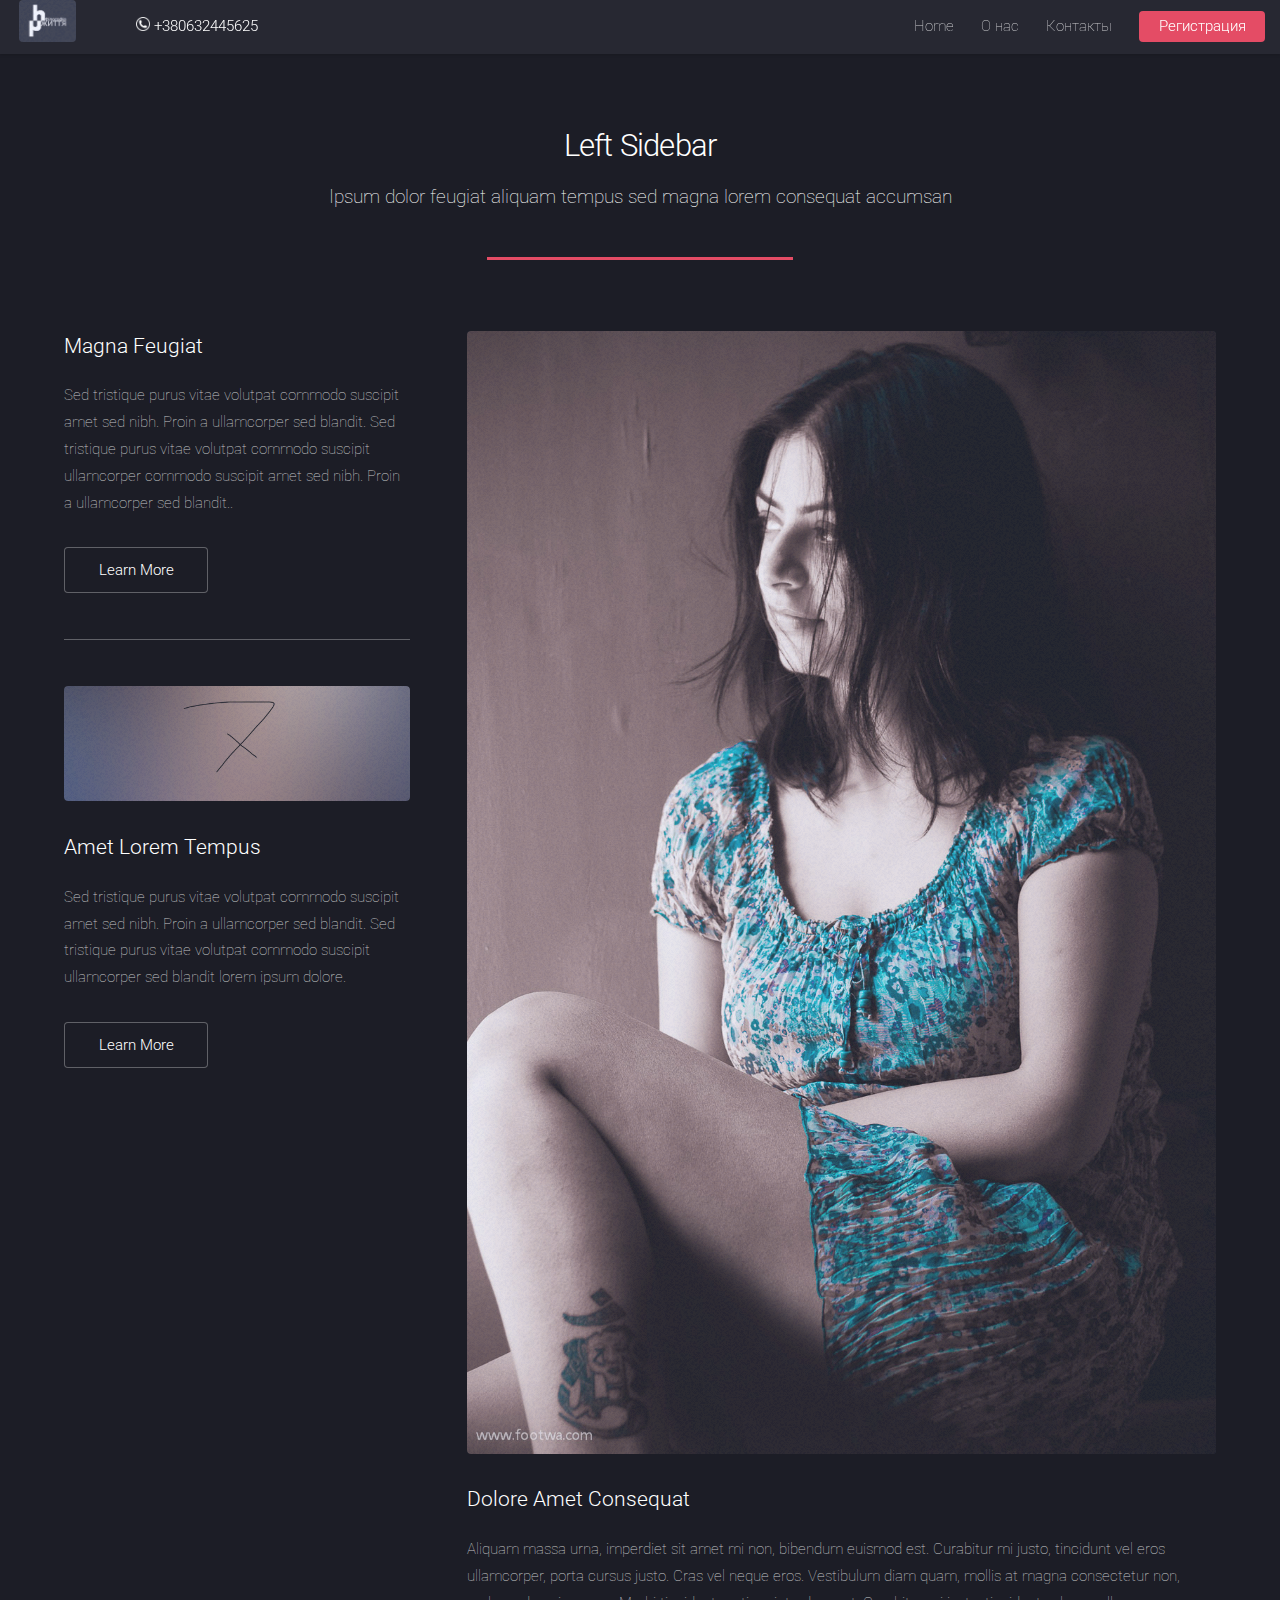
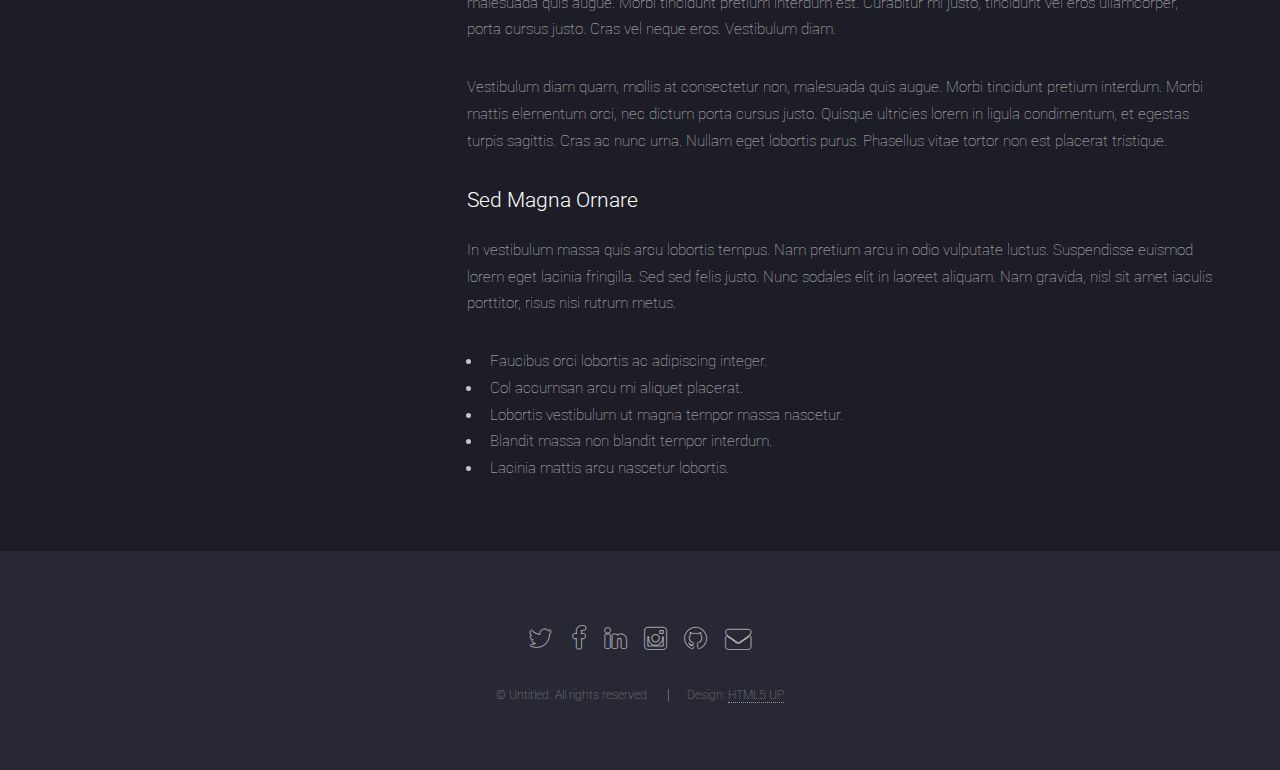
==== left-sidebar.html @ bee0ef51 "First Deployment" ====
<!DOCTYPE HTML>
<!--
	Landed by HTML5 UP
	html5up.net | @n33co
	Free for personal and commercial use under the CCA 3.0 license (html5up.net/license)
-->
<html>
	<head>
		<title>Left Sidebar - Landed by HTML5 UP</title>
		<meta charset="utf-8" />
		<meta name="viewport" content="width=device-width, initial-scale=1" />
		<!--[if lte IE 8]><script src="assets/js/ie/html5shiv.js"></script><![endif]-->
		<link rel="stylesheet" href="assets/css/main.css" />
		<!--[if lte IE 9]><link rel="stylesheet" href="assets/css/ie9.css" /><![endif]-->
		<!--[if lte IE 8]><link rel="stylesheet" href="assets/css/ie8.css" /><![endif]-->
	</head>
	<body>
		<div id="page-wrapper">

			<!-- Header -->
            <!-- Header -->
            <header id="header">
                <div class="content">
                    <h1 id="logo">
                        <a href="index.html"><span class="image"><img src="images/logo.png" alt="" /></span></a>
                        <div class="telep">
                            <img src="images/phone32.png">
                            <span>+380632445625 </span>
                        </div>
                    </h1>
                </div>
                <nav id="nav">
                    <ul>
                        <li><a href="index.html">Home</a></li>
                        <li><a href="left-sidebar.html">О нас</a></li>

                        <li><a href="index.html#five">Контакты</a></li>
                        <li><a href="index.html#five" class="button special">Регистрация</a></li>
                    </ul>
                </nav>
            </header>

			<!-- Main -->
				<div id="main" class="wrapper style1">
					<div class="container">
						<header class="major">
							<h2>Left Sidebar</h2>
							<p>Ipsum dolor feugiat aliquam tempus sed magna lorem consequat accumsan</p>
						</header>
						<div class="row 150%">
							<div class="4u 12u$(medium)">

								<!-- Sidebar -->
									<section id="sidebar">
										<section>
											<h3>Magna Feugiat</h3>
											<p>Sed tristique purus vitae volutpat commodo suscipit amet sed nibh. Proin a ullamcorper sed blandit. Sed tristique purus vitae volutpat commodo suscipit ullamcorper commodo suscipit amet sed nibh. Proin a ullamcorper sed blandit..</p>
											<footer>
												<ul class="actions">
													<li><a href="#" class="button">Learn More</a></li>
												</ul>
											</footer>
										</section>
										<hr />
										<section>
											<a href="#" class="image fit"><img src="images/pic06.jpg" alt="" /></a>
											<h3>Amet Lorem Tempus</h3>
											<p>Sed tristique purus vitae volutpat commodo suscipit amet sed nibh. Proin a ullamcorper sed blandit. Sed tristique purus vitae volutpat commodo suscipit ullamcorper sed blandit lorem ipsum dolore.</p>
											<footer>
												<ul class="actions">
													<li><a href="#" class="button">Learn More</a></li>
												</ul>
											</footer>
										</section>
									</section>

							</div>
							<div class="8u$ 12u$(medium) important(medium)">

								<!-- Content -->
									<section id="content">
										<a href="#" class="image fit"><img src="images/pic05.jpg" alt="" /></a>
										<h3>Dolore Amet Consequat</h3>
										<p>Aliquam massa urna, imperdiet sit amet mi non, bibendum euismod est. Curabitur mi justo, tincidunt vel eros ullamcorper, porta cursus justo. Cras vel neque eros. Vestibulum diam quam, mollis at magna consectetur non, malesuada quis augue. Morbi tincidunt pretium interdum est. Curabitur mi justo, tincidunt vel eros ullamcorper, porta cursus justo. Cras vel neque eros. Vestibulum diam.</p>
										<p>Vestibulum diam quam, mollis at consectetur non, malesuada quis augue. Morbi tincidunt pretium interdum. Morbi mattis elementum orci, nec dictum porta cursus justo. Quisque ultricies lorem in ligula condimentum, et egestas turpis sagittis. Cras ac nunc urna. Nullam eget lobortis purus. Phasellus vitae tortor non est placerat tristique.</p>
										<h3>Sed Magna Ornare</h3>
										<p>In vestibulum massa quis arcu lobortis tempus. Nam pretium arcu in odio vulputate luctus. Suspendisse euismod lorem eget lacinia fringilla. Sed sed felis justo. Nunc sodales elit in laoreet aliquam. Nam gravida, nisl sit amet iaculis porttitor, risus nisi rutrum metus.</p>
										<ul>
											<li>Faucibus orci lobortis ac adipiscing integer.</li>
											<li>Col accumsan arcu mi aliquet placerat.</li>
											<li>Lobortis vestibulum ut magna tempor massa nascetur.</li>
											<li>Blandit massa non blandit tempor interdum.</li>
											<li>Lacinia mattis arcu nascetur lobortis.</li>
										</ul>
									</section>

							</div>
						</div>
					</div>
				</div>

			<!-- Footer -->
				<footer id="footer">
					<ul class="icons">
						<li><a href="#" class="icon alt fa-twitter"><span class="label">Twitter</span></a></li>
						<li><a href="#" class="icon alt fa-facebook"><span class="label">Facebook</span></a></li>
						<li><a href="#" class="icon alt fa-linkedin"><span class="label">LinkedIn</span></a></li>
						<li><a href="#" class="icon alt fa-instagram"><span class="label">Instagram</span></a></li>
						<li><a href="#" class="icon alt fa-github"><span class="label">GitHub</span></a></li>
						<li><a href="#" class="icon alt fa-envelope"><span class="label">Email</span></a></li>
					</ul>
					<ul class="copyright">
						<li>&copy; Untitled. All rights reserved.</li><li>Design: <a href="http://html5up.net">HTML5 UP</a></li>
					</ul>
				</footer>

		</div>

		<!-- Scripts -->
			<script src="assets/js/jquery.min.js"></script>
			<script src="assets/js/jquery.scrolly.min.js"></script>
			<script src="assets/js/jquery.dropotron.min.js"></script>
			<script src="assets/js/jquery.scrollex.min.js"></script>
			<script src="assets/js/skel.min.js"></script>
			<script src="assets/js/util.js"></script>
			<!--[if lte IE 8]><script src="assets/js/ie/respond.min.js"></script><![endif]-->
			<script src="assets/js/main.js"></script>

	</body>
</html>
---- assets/css/main.css ----
@import url("font-awesome.min.css");
@import url("http://fonts.googleapis.com/css?family=Roboto:100,300,100italic,300italic");

/*
	Landed by HTML5 UP
	html5up.net | @n33co
	Free for personal and commercial use under the CCA 3.0 license (html5up.net/license)
*/

/* Reset */

	html, body, div, span, applet, object, iframe, h1, h2, h3, h4, h5, h6, p, blockquote, pre, a, abbr, acronym, address, big, cite, code, del, dfn, em, img, ins, kbd, q, s, samp, small, strike, strong, sub, sup, tt, var, b, u, i, center, dl, dt, dd, ol, ul, li, fieldset, form, label, legend, table, caption, tbody, tfoot, thead, tr, th, td, article, aside, canvas, details, embed, figure, figcaption, footer, header, hgroup, menu, nav, output, ruby, section, summary, time, mark, audio, video {
		margin: 0;
		padding: 0;
		border: 0;
		font-size: 100%;
		font: inherit;
		vertical-align: baseline;
	}

	article, aside, details, figcaption, figure, footer, header, hgroup, menu, nav, section {
		display: block;
	}

	body {
		line-height: 1;
	}

	ol, ul {
		list-style: none;
	}

	blockquote, q {
		quotes: none;
	}

	blockquote:before, blockquote:after, q:before, q:after {
		content: '';
		content: none;
	}

	table {
		border-collapse: collapse;
		border-spacing: 0;
	}

	body {
		-webkit-text-size-adjust: none;
	}

/* Box Model */

	*, *:before, *:after {
		-moz-box-sizing: border-box;
		-webkit-box-sizing: border-box;
		box-sizing: border-box;
	}

/* Containers */

	.container {
		margin-left: auto;
		margin-right: auto;
	}

	.container.\31 25\25 {
		width: 100%;
		max-width: 87.5em;
		min-width: 70em;
	}

	.container.\37 5\25 {
		width: 52.5em;
	}

	.container.\35 0\25 {
		width: 35em;
	}

	.container.\32 5\25 {
		width: 17.5em;
	}

	.container {
		width: 70em;
	}

	@media screen and (max-width: 1680px) {

		.container.\31 25\25 {
			width: 100%;
			max-width: 87.5em;
			min-width: 70em;
		}

		.container.\37 5\25 {
			width: 52.5em;
		}

		.container.\35 0\25 {
			width: 35em;
		}

		.container.\32 5\25 {
			width: 17.5em;
		}

		.container {
			width: 70em;
		}

	}

	@media screen and (max-width: 1280px) {

		.container.\31 25\25 {
			width: 100%;
			max-width: 112.5%;
			min-width: 90%;
		}

		.container.\37 5\25 {
			width: 67.5%;
		}

		.container.\35 0\25 {
			width: 45%;
		}

		.container.\32 5\25 {
			width: 22.5%;
		}

		.container {
			width: 90%;
		}

	}

	@media screen and (max-width: 980px) {

		.container.\31 25\25 {
			width: 100%;
			max-width: 125%;
			min-width: 100%;
		}

		.container.\37 5\25 {
			width: 75%;
		}

		.container.\35 0\25 {
			width: 50%;
		}

		.container.\32 5\25 {
			width: 25%;
		}

		.container {
			width: 100% !important;
		}

	}

	@media screen and (max-width: 736px) {

		.container.\31 25\25 {
			width: 100%;
			max-width: 125%;
			min-width: 100%;
		}

		.container.\37 5\25 {
			width: 75%;
		}

		.container.\35 0\25 {
			width: 50%;
		}

		.container.\32 5\25 {
			width: 25%;
		}

		.container {
			width: 100% !important;
		}

	}

	@media screen and (max-width: 480px) {

		.container.\31 25\25 {
			width: 100%;
			max-width: 125%;
			min-width: 100%;
		}

		.container.\37 5\25 {
			width: 75%;
		}

		.container.\35 0\25 {
			width: 50%;
		}

		.container.\32 5\25 {
			width: 25%;
		}

		.container {
			width: 100% !important;
		}

	}

/* Grid */

	.row {
		border-bottom: solid 1px transparent;
		-moz-box-sizing: border-box;
		-webkit-box-sizing: border-box;
		box-sizing: border-box;
	}

	.row > * {
		float: left;
		-moz-box-sizing: border-box;
		-webkit-box-sizing: border-box;
		box-sizing: border-box;
	}

	.row:after, .row:before {
		content: '';
		display: block;
		clear: both;
		height: 0;
	}

	.row.uniform > * > :first-child {
		margin-top: 0;
	}

	.row.uniform > * > :last-child {
		margin-bottom: 0;
	}

	.row.\30 \25 > * {
		padding: 0 0 0 0em;
	}

	.row.\30 \25 {
		margin: 0 0 -1px 0em;
	}

	.row.uniform.\30 \25 > * {
		padding: 0em 0 0 0em;
	}

	.row.uniform.\30 \25 {
		margin: 0em 0 -1px 0em;
	}

	.row > * {
		padding: 0 0 0 2.5em;
	}

	.row {
		margin: 0 0 -1px -2.5em;
	}

	.row.uniform > * {
		padding: 2.5em 0 0 2.5em;
	}

	.row.uniform {
		margin: -2.5em 0 -1px -2.5em;
	}

	.row.\32 00\25 > * {
		padding: 0 0 0 5em;
	}

	.row.\32 00\25 {
		margin: 0 0 -1px -5em;
	}

	.row.uniform.\32 00\25 > * {
		padding: 5em 0 0 5em;
	}

	.row.uniform.\32 00\25 {
		margin: -5em 0 -1px -5em;
	}

	.row.\31 50\25 > * {
		padding: 0 0 0 3.75em;
	}

	.row.\31 50\25 {
		margin: 0 0 -1px -3.75em;
	}

	.row.uniform.\31 50\25 > * {
		padding: 3.75em 0 0 3.75em;
	}

	.row.uniform.\31 50\25 {
		margin: -3.75em 0 -1px -3.75em;
	}

	.row.\35 0\25 > * {
		padding: 0 0 0 1.25em;
	}

	.row.\35 0\25 {
		margin: 0 0 -1px -1.25em;
	}

	.row.uniform.\35 0\25 > * {
		padding: 1.25em 0 0 1.25em;
	}

	.row.uniform.\35 0\25 {
		margin: -1.25em 0 -1px -1.25em;
	}

	.row.\32 5\25 > * {
		padding: 0 0 0 0.625em;
	}

	.row.\32 5\25 {
		margin: 0 0 -1px -0.625em;
	}

	.row.uniform.\32 5\25 > * {
		padding: 0.625em 0 0 0.625em;
	}

	.row.uniform.\32 5\25 {
		margin: -0.625em 0 -1px -0.625em;
	}

	.\31 2u, .\31 2u\24 {
		width: 100%;
		clear: none;
		margin-left: 0;
	}

	.\31 1u, .\31 1u\24 {
		width: 91.6666666667%;
		clear: none;
		margin-left: 0;
	}

	.\31 0u, .\31 0u\24 {
		width: 83.3333333333%;
		clear: none;
		margin-left: 0;
	}

	.\39 u, .\39 u\24 {
		width: 75%;
		clear: none;
		margin-left: 0;
	}

	.\38 u, .\38 u\24 {
		width: 66.6666666667%;
		clear: none;
		margin-left: 0;
	}

	.\37 u, .\37 u\24 {
		width: 58.3333333333%;
		clear: none;
		margin-left: 0;
	}

	.\36 u, .\36 u\24 {
		width: 50%;
		clear: none;
		margin-left: 0;
	}

	.\35 u, .\35 u\24 {
		width: 41.6666666667%;
		clear: none;
		margin-left: 0;
	}

	.\34 u, .\34 u\24 {
		width: 33.3333333333%;
		clear: none;
		margin-left: 0;
	}

	.\33 u, .\33 u\24 {
		width: 25%;
		clear: none;
		margin-left: 0;
	}

	.\32 u, .\32 u\24 {
		width: 16.6666666667%;
		clear: none;
		margin-left: 0;
	}

	.\31 u, .\31 u\24 {
		width: 8.3333333333%;
		clear: none;
		margin-left: 0;
	}

	.\31 2u\24 + *,
	.\31 1u\24 + *,
	.\31 0u\24 + *,
	.\39 u\24 + *,
	.\38 u\24 + *,
	.\37 u\24 + *,
	.\36 u\24 + *,
	.\35 u\24 + *,
	.\34 u\24 + *,
	.\33 u\24 + *,
	.\32 u\24 + *,
	.\31 u\24 + * {
		clear: left;
	}

	.\-11u {
		margin-left: 91.66667%;
	}

	.\-10u {
		margin-left: 83.33333%;
	}

	.\-9u {
		margin-left: 75%;
	}

	.\-8u {
		margin-left: 66.66667%;
	}

	.\-7u {
		margin-left: 58.33333%;
	}

	.\-6u {
		margin-left: 50%;
	}

	.\-5u {
		margin-left: 41.66667%;
	}

	.\-4u {
		margin-left: 33.33333%;
	}

	.\-3u {
		margin-left: 25%;
	}

	.\-2u {
		margin-left: 16.66667%;
	}

	.\-1u {
		margin-left: 8.33333%;
	}

	@media screen and (max-width: 1680px) {

		.row > * {
			padding: 0 0 0 2.5em;
		}

		.row {
			margin: 0 0 -1px -2.5em;
		}

		.row.uniform > * {
			padding: 2.5em 0 0 2.5em;
		}

		.row.uniform {
			margin: -2.5em 0 -1px -2.5em;
		}

		.row.\32 00\25 > * {
			padding: 0 0 0 5em;
		}

		.row.\32 00\25 {
			margin: 0 0 -1px -5em;
		}

		.row.uniform.\32 00\25 > * {
			padding: 5em 0 0 5em;
		}

		.row.uniform.\32 00\25 {
			margin: -5em 0 -1px -5em;
		}

		.row.\31 50\25 > * {
			padding: 0 0 0 3.75em;
		}

		.row.\31 50\25 {
			margin: 0 0 -1px -3.75em;
		}

		.row.uniform.\31 50\25 > * {
			padding: 3.75em 0 0 3.75em;
		}

		.row.uniform.\31 50\25 {
			margin: -3.75em 0 -1px -3.75em;
		}

		.row.\35 0\25 > * {
			padding: 0 0 0 1.25em;
		}

		.row.\35 0\25 {
			margin: 0 0 -1px -1.25em;
		}

		.row.uniform.\35 0\25 > * {
			padding: 1.25em 0 0 1.25em;
		}

		.row.uniform.\35 0\25 {
			margin: -1.25em 0 -1px -1.25em;
		}

		.row.\32 5\25 > * {
			padding: 0 0 0 0.625em;
		}

		.row.\32 5\25 {
			margin: 0 0 -1px -0.625em;
		}

		.row.uniform.\32 5\25 > * {
			padding: 0.625em 0 0 0.625em;
		}

		.row.uniform.\32 5\25 {
			margin: -0.625em 0 -1px -0.625em;
		}

		.\31 2u\28xlarge\29, .\31 2u\24\28xlarge\29 {
			width: 100%;
			clear: none;
			margin-left: 0;
		}

		.\31 1u\28xlarge\29, .\31 1u\24\28xlarge\29 {
			width: 91.6666666667%;
			clear: none;
			margin-left: 0;
		}

		.\31 0u\28xlarge\29, .\31 0u\24\28xlarge\29 {
			width: 83.3333333333%;
			clear: none;
			margin-left: 0;
		}

		.\39 u\28xlarge\29, .\39 u\24\28xlarge\29 {
			width: 75%;
			clear: none;
			margin-left: 0;
		}

		.\38 u\28xlarge\29, .\38 u\24\28xlarge\29 {
			width: 66.6666666667%;
			clear: none;
			margin-left: 0;
		}

		.\37 u\28xlarge\29, .\37 u\24\28xlarge\29 {
			width: 58.3333333333%;
			clear: none;
			margin-left: 0;
		}

		.\36 u\28xlarge\29, .\36 u\24\28xlarge\29 {
			width: 50%;
			clear: none;
			margin-left: 0;
		}

		.\35 u\28xlarge\29, .\35 u\24\28xlarge\29 {
			width: 41.6666666667%;
			clear: none;
			margin-left: 0;
		}

		.\34 u\28xlarge\29, .\34 u\24\28xlarge\29 {
			width: 33.3333333333%;
			clear: none;
			margin-left: 0;
		}

		.\33 u\28xlarge\29, .\33 u\24\28xlarge\29 {
			width: 25%;
			clear: none;
			margin-left: 0;
		}

		.\32 u\28xlarge\29, .\32 u\24\28xlarge\29 {
			width: 16.6666666667%;
			clear: none;
			margin-left: 0;
		}

		.\31 u\28xlarge\29, .\31 u\24\28xlarge\29 {
			width: 8.3333333333%;
			clear: none;
			margin-left: 0;
		}

		.\31 2u\24\28xlarge\29 + *,
		.\31 1u\24\28xlarge\29 + *,
		.\31 0u\24\28xlarge\29 + *,
		.\39 u\24\28xlarge\29 + *,
		.\38 u\24\28xlarge\29 + *,
		.\37 u\24\28xlarge\29 + *,
		.\36 u\24\28xlarge\29 + *,
		.\35 u\24\28xlarge\29 + *,
		.\34 u\24\28xlarge\29 + *,
		.\33 u\24\28xlarge\29 + *,
		.\32 u\24\28xlarge\29 + *,
		.\31 u\24\28xlarge\29 + * {
			clear: left;
		}

		.\-11u\28xlarge\29 {
			margin-left: 91.66667%;
		}

		.\-10u\28xlarge\29 {
			margin-left: 83.33333%;
		}

		.\-9u\28xlarge\29 {
			margin-left: 75%;
		}

		.\-8u\28xlarge\29 {
			margin-left: 66.66667%;
		}

		.\-7u\28xlarge\29 {
			margin-left: 58.33333%;
		}

		.\-6u\28xlarge\29 {
			margin-left: 50%;
		}

		.\-5u\28xlarge\29 {
			margin-left: 41.66667%;
		}

		.\-4u\28xlarge\29 {
			margin-left: 33.33333%;
		}

		.\-3u\28xlarge\29 {
			margin-left: 25%;
		}

		.\-2u\28xlarge\29 {
			margin-left: 16.66667%;
		}

		.\-1u\28xlarge\29 {
			margin-left: 8.33333%;
		}

	}

	@media screen and (max-width: 1280px) {

		.row > * {
			padding: 0 0 0 2.5em;
		}

		.row {
			margin: 0 0 -1px -2.5em;
		}

		.row.uniform > * {
			padding: 2.5em 0 0 2.5em;
		}

		.row.uniform {
			margin: -2.5em 0 -1px -2.5em;
		}

		.row.\32 00\25 > * {
			padding: 0 0 0 5em;
		}

		.row.\32 00\25 {
			margin: 0 0 -1px -5em;
		}

		.row.uniform.\32 00\25 > * {
			padding: 5em 0 0 5em;
		}

		.row.uniform.\32 00\25 {
			margin: -5em 0 -1px -5em;
		}

		.row.\31 50\25 > * {
			padding: 0 0 0 3.75em;
		}

		.row.\31 50\25 {
			margin: 0 0 -1px -3.75em;
		}

		.row.uniform.\31 50\25 > * {
			padding: 3.75em 0 0 3.75em;
		}

		.row.uniform.\31 50\25 {
			margin: -3.75em 0 -1px -3.75em;
		}

		.row.\35 0\25 > * {
			padding: 0 0 0 1.25em;
		}

		.row.\35 0\25 {
			margin: 0 0 -1px -1.25em;
		}

		.row.uniform.\35 0\25 > * {
			padding: 1.25em 0 0 1.25em;
		}

		.row.uniform.\35 0\25 {
			margin: -1.25em 0 -1px -1.25em;
		}

		.row.\32 5\25 > * {
			padding: 0 0 0 0.625em;
		}

		.row.\32 5\25 {
			margin: 0 0 -1px -0.625em;
		}

		.row.uniform.\32 5\25 > * {
			padding: 0.625em 0 0 0.625em;
		}

		.row.uniform.\32 5\25 {
			margin: -0.625em 0 -1px -0.625em;
		}

		.\31 2u\28large\29, .\31 2u\24\28large\29 {
			width: 100%;
			clear: none;
			margin-left: 0;
		}

		.\31 1u\28large\29, .\31 1u\24\28large\29 {
			width: 91.6666666667%;
			clear: none;
			margin-left: 0;
		}

		.\31 0u\28large\29, .\31 0u\24\28large\29 {
			width: 83.3333333333%;
			clear: none;
			margin-left: 0;
		}

		.\39 u\28large\29, .\39 u\24\28large\29 {
			width: 75%;
			clear: none;
			margin-left: 0;
		}

		.\38 u\28large\29, .\38 u\24\28large\29 {
			width: 66.6666666667%;
			clear: none;
			margin-left: 0;
		}

		.\37 u\28large\29, .\37 u\24\28large\29 {
			width: 58.3333333333%;
			clear: none;
			margin-left: 0;
		}

		.\36 u\28large\29, .\36 u\24\28large\29 {
			width: 50%;
			clear: none;
			margin-left: 0;
		}

		.\35 u\28large\29, .\35 u\24\28large\29 {
			width: 41.6666666667%;
			clear: none;
			margin-left: 0;
		}

		.\34 u\28large\29, .\34 u\24\28large\29 {
			width: 33.3333333333%;
			clear: none;
			margin-left: 0;
		}

		.\33 u\28large\29, .\33 u\24\28large\29 {
			width: 25%;
			clear: none;
			margin-left: 0;
		}

		.\32 u\28large\29, .\32 u\24\28large\29 {
			width: 16.6666666667%;
			clear: none;
			margin-left: 0;
		}

		.\31 u\28large\29, .\31 u\24\28large\29 {
			width: 8.3333333333%;
			clear: none;
			margin-left: 0;
		}

		.\31 2u\24\28large\29 + *,
		.\31 1u\24\28large\29 + *,
		.\31 0u\24\28large\29 + *,
		.\39 u\24\28large\29 + *,
		.\38 u\24\28large\29 + *,
		.\37 u\24\28large\29 + *,
		.\36 u\24\28large\29 + *,
		.\35 u\24\28large\29 + *,
		.\34 u\24\28large\29 + *,
		.\33 u\24\28large\29 + *,
		.\32 u\24\28large\29 + *,
		.\31 u\24\28large\29 + * {
			clear: left;
		}

		.\-11u\28large\29 {
			margin-left: 91.66667%;
		}

		.\-10u\28large\29 {
			margin-left: 83.33333%;
		}

		.\-9u\28large\29 {
			margin-left: 75%;
		}

		.\-8u\28large\29 {
			margin-left: 66.66667%;
		}

		.\-7u\28large\29 {
			margin-left: 58.33333%;
		}

		.\-6u\28large\29 {
			margin-left: 50%;
		}

		.\-5u\28large\29 {
			margin-left: 41.66667%;
		}

		.\-4u\28large\29 {
			margin-left: 33.33333%;
		}

		.\-3u\28large\29 {
			margin-left: 25%;
		}

		.\-2u\28large\29 {
			margin-left: 16.66667%;
		}

		.\-1u\28large\29 {
			margin-left: 8.33333%;
		}

	}

	@media screen and (max-width: 980px) {

		.row > * {
			padding: 0 0 0 2.5em;
		}

		.row {
			margin: 0 0 -1px -2.5em;
		}

		.row.uniform > * {
			padding: 2.5em 0 0 2.5em;
		}

		.row.uniform {
			margin: -2.5em 0 -1px -2.5em;
		}

		.row.\32 00\25 > * {
			padding: 0 0 0 5em;
		}

		.row.\32 00\25 {
			margin: 0 0 -1px -5em;
		}

		.row.uniform.\32 00\25 > * {
			padding: 5em 0 0 5em;
		}

		.row.uniform.\32 00\25 {
			margin: -5em 0 -1px -5em;
		}

		.row.\31 50\25 > * {
			padding: 0 0 0 3.75em;
		}

		.row.\31 50\25 {
			margin: 0 0 -1px -3.75em;
		}

		.row.uniform.\31 50\25 > * {
			padding: 3.75em 0 0 3.75em;
		}

		.row.uniform.\31 50\25 {
			margin: -3.75em 0 -1px -3.75em;
		}

		.row.\35 0\25 > * {
			padding: 0 0 0 1.25em;
		}

		.row.\35 0\25 {
			margin: 0 0 -1px -1.25em;
		}

		.row.uniform.\35 0\25 > * {
			padding: 1.25em 0 0 1.25em;
		}

		.row.uniform.\35 0\25 {
			margin: -1.25em 0 -1px -1.25em;
		}

		.row.\32 5\25 > * {
			padding: 0 0 0 0.625em;
		}

		.row.\32 5\25 {
			margin: 0 0 -1px -0.625em;
		}

		.row.uniform.\32 5\25 > * {
			padding: 0.625em 0 0 0.625em;
		}

		.row.uniform.\32 5\25 {
			margin: -0.625em 0 -1px -0.625em;
		}

		.\31 2u\28medium\29, .\31 2u\24\28medium\29 {
			width: 100%;
			clear: none;
			margin-left: 0;
		}

		.\31 1u\28medium\29, .\31 1u\24\28medium\29 {
			width: 91.6666666667%;
			clear: none;
			margin-left: 0;
		}

		.\31 0u\28medium\29, .\31 0u\24\28medium\29 {
			width: 83.3333333333%;
			clear: none;
			margin-left: 0;
		}

		.\39 u\28medium\29, .\39 u\24\28medium\29 {
			width: 75%;
			clear: none;
			margin-left: 0;
		}

		.\38 u\28medium\29, .\38 u\24\28medium\29 {
			width: 66.6666666667%;
			clear: none;
			margin-left: 0;
		}

		.\37 u\28medium\29, .\37 u\24\28medium\29 {
			width: 58.3333333333%;
			clear: none;
			margin-left: 0;
		}

		.\36 u\28medium\29, .\36 u\24\28medium\29 {
			width: 50%;
			clear: none;
			margin-left: 0;
		}

		.\35 u\28medium\29, .\35 u\24\28medium\29 {
			width: 41.6666666667%;
			clear: none;
			margin-left: 0;
		}

		.\34 u\28medium\29, .\34 u\24\28medium\29 {
			width: 33.3333333333%;
			clear: none;
			margin-left: 0;
		}

		.\33 u\28medium\29, .\33 u\24\28medium\29 {
			width: 25%;
			clear: none;
			margin-left: 0;
		}

		.\32 u\28medium\29, .\32 u\24\28medium\29 {
			width: 16.6666666667%;
			clear: none;
			margin-left: 0;
		}

		.\31 u\28medium\29, .\31 u\24\28medium\29 {
			width: 8.3333333333%;
			clear: none;
			margin-left: 0;
		}

		.\31 2u\24\28medium\29 + *,
		.\31 1u\24\28medium\29 + *,
		.\31 0u\24\28medium\29 + *,
		.\39 u\24\28medium\29 + *,
		.\38 u\24\28medium\29 + *,
		.\37 u\24\28medium\29 + *,
		.\36 u\24\28medium\29 + *,
		.\35 u\24\28medium\29 + *,
		.\34 u\24\28medium\29 + *,
		.\33 u\24\28medium\29 + *,
		.\32 u\24\28medium\29 + *,
		.\31 u\24\28medium\29 + * {
			clear: left;
		}

		.\-11u\28medium\29 {
			margin-left: 91.66667%;
		}

		.\-10u\28medium\29 {
			margin-left: 83.33333%;
		}

		.\-9u\28medium\29 {
			margin-left: 75%;
		}

		.\-8u\28medium\29 {
			margin-left: 66.66667%;
		}

		.\-7u\28medium\29 {
			margin-left: 58.33333%;
		}

		.\-6u\28medium\29 {
			margin-left: 50%;
		}

		.\-5u\28medium\29 {
			margin-left: 41.66667%;
		}

		.\-4u\28medium\29 {
			margin-left: 33.33333%;
		}

		.\-3u\28medium\29 {
			margin-left: 25%;
		}

		.\-2u\28medium\29 {
			margin-left: 16.66667%;
		}

		.\-1u\28medium\29 {
			margin-left: 8.33333%;
		}

	}

	@media screen and (max-width: 736px) {

		.row > * {
			padding: 0 0 0 2.5em;
		}

		.row {
			margin: 0 0 -1px -2.5em;
		}

		.row.uniform > * {
			padding: 2.5em 0 0 2.5em;
		}

		.row.uniform {
			margin: -2.5em 0 -1px -2.5em;
		}

		.row.\32 00\25 > * {
			padding: 0 0 0 5em;
		}

		.row.\32 00\25 {
			margin: 0 0 -1px -5em;
		}

		.row.uniform.\32 00\25 > * {
			padding: 5em 0 0 5em;
		}

		.row.uniform.\32 00\25 {
			margin: -5em 0 -1px -5em;
		}

		.row.\31 50\25 > * {
			padding: 0 0 0 3.75em;
		}

		.row.\31 50\25 {
			margin: 0 0 -1px -3.75em;
		}

		.row.uniform.\31 50\25 > * {
			padding: 3.75em 0 0 3.75em;
		}

		.row.uniform.\31 50\25 {
			margin: -3.75em 0 -1px -3.75em;
		}

		.row.\35 0\25 > * {
			padding: 0 0 0 1.25em;
		}

		.row.\35 0\25 {
			margin: 0 0 -1px -1.25em;
		}

		.row.uniform.\35 0\25 > * {
			padding: 1.25em 0 0 1.25em;
		}

		.row.uniform.\35 0\25 {
			margin: -1.25em 0 -1px -1.25em;
		}

		.row.\32 5\25 > * {
			padding: 0 0 0 0.625em;
		}

		.row.\32 5\25 {
			margin: 0 0 -1px -0.625em;
		}

		.row.uniform.\32 5\25 > * {
			padding: 0.625em 0 0 0.625em;
		}

		.row.uniform.\32 5\25 {
			margin: -0.625em 0 -1px -0.625em;
		}

		.\31 2u\28small\29, .\31 2u\24\28small\29 {
			width: 100%;
			clear: none;
			margin-left: 0;
		}

		.\31 1u\28small\29, .\31 1u\24\28small\29 {
			width: 91.6666666667%;
			clear: none;
			margin-left: 0;
		}

		.\31 0u\28small\29, .\31 0u\24\28small\29 {
			width: 83.3333333333%;
			clear: none;
			margin-left: 0;
		}

		.\39 u\28small\29, .\39 u\24\28small\29 {
			width: 75%;
			clear: none;
			margin-left: 0;
		}

		.\38 u\28small\29, .\38 u\24\28small\29 {
			width: 66.6666666667%;
			clear: none;
			margin-left: 0;
		}

		.\37 u\28small\29, .\37 u\24\28small\29 {
			width: 58.3333333333%;
			clear: none;
			margin-left: 0;
		}

		.\36 u\28small\29, .\36 u\24\28small\29 {
			width: 50%;
			clear: none;
			margin-left: 0;
		}

		.\35 u\28small\29, .\35 u\24\28small\29 {
			width: 41.6666666667%;
			clear: none;
			margin-left: 0;
		}

		.\34 u\28small\29, .\34 u\24\28small\29 {
			width: 33.3333333333%;
			clear: none;
			margin-left: 0;
		}

		.\33 u\28small\29, .\33 u\24\28small\29 {
			width: 25%;
			clear: none;
			margin-left: 0;
		}

		.\32 u\28small\29, .\32 u\24\28small\29 {
			width: 16.6666666667%;
			clear: none;
			margin-left: 0;
		}

		.\31 u\28small\29, .\31 u\24\28small\29 {
			width: 8.3333333333%;
			clear: none;
			margin-left: 0;
		}

		.\31 2u\24\28small\29 + *,
		.\31 1u\24\28small\29 + *,
		.\31 0u\24\28small\29 + *,
		.\39 u\24\28small\29 + *,
		.\38 u\24\28small\29 + *,
		.\37 u\24\28small\29 + *,
		.\36 u\24\28small\29 + *,
		.\35 u\24\28small\29 + *,
		.\34 u\24\28small\29 + *,
		.\33 u\24\28small\29 + *,
		.\32 u\24\28small\29 + *,
		.\31 u\24\28small\29 + * {
			clear: left;
		}

		.\-11u\28small\29 {
			margin-left: 91.66667%;
		}

		.\-10u\28small\29 {
			margin-left: 83.33333%;
		}

		.\-9u\28small\29 {
			margin-left: 75%;
		}

		.\-8u\28small\29 {
			margin-left: 66.66667%;
		}

		.\-7u\28small\29 {
			margin-left: 58.33333%;
		}

		.\-6u\28small\29 {
			margin-left: 50%;
		}

		.\-5u\28small\29 {
			margin-left: 41.66667%;
		}

		.\-4u\28small\29 {
			margin-left: 33.33333%;
		}

		.\-3u\28small\29 {
			margin-left: 25%;
		}

		.\-2u\28small\29 {
			margin-left: 16.66667%;
		}

		.\-1u\28small\29 {
			margin-left: 8.33333%;
		}

	}

	@media screen and (max-width: 480px) {

		.row > * {
			padding: 0 0 0 2.5em;
		}

		.row {
			margin: 0 0 -1px -2.5em;
		}

		.row.uniform > * {
			padding: 2.5em 0 0 2.5em;
		}

		.row.uniform {
			margin: -2.5em 0 -1px -2.5em;
		}

		.row.\32 00\25 > * {
			padding: 0 0 0 5em;
		}

		.row.\32 00\25 {
			margin: 0 0 -1px -5em;
		}

		.row.uniform.\32 00\25 > * {
			padding: 5em 0 0 5em;
		}

		.row.uniform.\32 00\25 {
			margin: -5em 0 -1px -5em;
		}

		.row.\31 50\25 > * {
			padding: 0 0 0 3.75em;
		}

		.row.\31 50\25 {
			margin: 0 0 -1px -3.75em;
		}

		.row.uniform.\31 50\25 > * {
			padding: 3.75em 0 0 3.75em;
		}

		.row.uniform.\31 50\25 {
			margin: -3.75em 0 -1px -3.75em;
		}

		.row.\35 0\25 > * {
			padding: 0 0 0 1.25em;
		}

		.row.\35 0\25 {
			margin: 0 0 -1px -1.25em;
		}

		.row.uniform.\35 0\25 > * {
			padding: 1.25em 0 0 1.25em;
		}

		.row.uniform.\35 0\25 {
			margin: -1.25em 0 -1px -1.25em;
		}

		.row.\32 5\25 > * {
			padding: 0 0 0 0.625em;
		}

		.row.\32 5\25 {
			margin: 0 0 -1px -0.625em;
		}

		.row.uniform.\32 5\25 > * {
			padding: 0.625em 0 0 0.625em;
		}

		.row.uniform.\32 5\25 {
			margin: -0.625em 0 -1px -0.625em;
		}

		.\31 2u\28xsmall\29, .\31 2u\24\28xsmall\29 {
			width: 100%;
			clear: none;
			margin-left: 0;
		}

		.\31 1u\28xsmall\29, .\31 1u\24\28xsmall\29 {
			width: 91.6666666667%;
			clear: none;
			margin-left: 0;
		}

		.\31 0u\28xsmall\29, .\31 0u\24\28xsmall\29 {
			width: 83.3333333333%;
			clear: none;
			margin-left: 0;
		}

		.\39 u\28xsmall\29, .\39 u\24\28xsmall\29 {
			width: 75%;
			clear: none;
			margin-left: 0;
		}

		.\38 u\28xsmall\29, .\38 u\24\28xsmall\29 {
			width: 66.6666666667%;
			clear: none;
			margin-left: 0;
		}

		.\37 u\28xsmall\29, .\37 u\24\28xsmall\29 {
			width: 58.3333333333%;
			clear: none;
			margin-left: 0;
		}

		.\36 u\28xsmall\29, .\36 u\24\28xsmall\29 {
			width: 50%;
			clear: none;
			margin-left: 0;
		}

		.\35 u\28xsmall\29, .\35 u\24\28xsmall\29 {
			width: 41.6666666667%;
			clear: none;
			margin-left: 0;
		}

		.\34 u\28xsmall\29, .\34 u\24\28xsmall\29 {
			width: 33.3333333333%;
			clear: none;
			margin-left: 0;
		}

		.\33 u\28xsmall\29, .\33 u\24\28xsmall\29 {
			width: 25%;
			clear: none;
			margin-left: 0;
		}

		.\32 u\28xsmall\29, .\32 u\24\28xsmall\29 {
			width: 16.6666666667%;
			clear: none;
			margin-left: 0;
		}

		.\31 u\28xsmall\29, .\31 u\24\28xsmall\29 {
			width: 8.3333333333%;
			clear: none;
			margin-left: 0;
		}

		.\31 2u\24\28xsmall\29 + *,
		.\31 1u\24\28xsmall\29 + *,
		.\31 0u\24\28xsmall\29 + *,
		.\39 u\24\28xsmall\29 + *,
		.\38 u\24\28xsmall\29 + *,
		.\37 u\24\28xsmall\29 + *,
		.\36 u\24\28xsmall\29 + *,
		.\35 u\24\28xsmall\29 + *,
		.\34 u\24\28xsmall\29 + *,
		.\33 u\24\28xsmall\29 + *,
		.\32 u\24\28xsmall\29 + *,
		.\31 u\24\28xsmall\29 + * {
			clear: left;
		}

		.\-11u\28xsmall\29 {
			margin-left: 91.66667%;
		}

		.\-10u\28xsmall\29 {
			margin-left: 83.33333%;
		}

		.\-9u\28xsmall\29 {
			margin-left: 75%;
		}

		.\-8u\28xsmall\29 {
			margin-left: 66.66667%;
		}

		.\-7u\28xsmall\29 {
			margin-left: 58.33333%;
		}

		.\-6u\28xsmall\29 {
			margin-left: 50%;
		}

		.\-5u\28xsmall\29 {
			margin-left: 41.66667%;
		}

		.\-4u\28xsmall\29 {
			margin-left: 33.33333%;
		}

		.\-3u\28xsmall\29 {
			margin-left: 25%;
		}

		.\-2u\28xsmall\29 {
			margin-left: 16.66667%;
		}

		.\-1u\28xsmall\29 {
			margin-left: 8.33333%;
		}

	}

/* Basic */

	html, body {
		background: #1c1d26;
	}

	body.is-loading *, body.is-loading *:before, body.is-loading *:after {
		-moz-animation: none !important;
		-webkit-animation: none !important;
		-ms-animation: none !important;
		animation: none !important;
		-moz-transition: none !important;
		-webkit-transition: none !important;
		-ms-transition: none !important;
		transition: none !important;
	}

	body, input, select, textarea {
		color: rgba(255, 255, 255, 0.75);
		font-family: "Roboto", Helvetica, sans-serif;
		font-size: 15pt;
		font-weight: 100;
		line-height: 1.75em;
	}

	a {
		-moz-transition: border-color 0.2s ease-in-out, color 0.2s ease-in-out;
		-webkit-transition: border-color 0.2s ease-in-out, color 0.2s ease-in-out;
		-ms-transition: border-color 0.2s ease-in-out, color 0.2s ease-in-out;
		transition: border-color 0.2s ease-in-out, color 0.2s ease-in-out;
		border-bottom: dotted 1px;
		color: #e44c65;
		text-decoration: none;
	}

		a:hover {
			color: #e44c65 !important;
			border-bottom-color: transparent;
		}

	strong, b {
		color: #ffffff;
		font-weight: 300;
	}

	em, i {
		font-style: italic;
	}

	p {
		margin: 0 0 2em 0;
	}

	h1, h2, h3, h4, h5, h6 {
		color: #ffffff;
		font-weight: 300;
		line-height: 1em;
		margin: 0 0 1em 0;
	}

		h1 a, h2 a, h3 a, h4 a, h5 a, h6 a {
			color: inherit;
			border: 0;
		}

	h2 {
		font-size: 2em;
		line-height: 1.5em;
		letter-spacing: -0.025em;
	}

	h3 {
		font-size: 1.35em;
		line-height: 1.5em;
	}

	h4 {
		font-size: 1.1em;
		line-height: 1.5em;
	}

	h5 {
		font-size: 0.9em;
		line-height: 1.5em;
	}

	h6 {
		font-size: 0.7em;
		line-height: 1.5em;
	}

	sub {
		font-size: 0.8em;
		position: relative;
		top: 0.5em;
	}

	sup {
		font-size: 0.8em;
		position: relative;
		top: -0.5em;
	}

	hr {
		border: 0;
		border-bottom: solid 1px rgba(255, 255, 255, 0.3);
		margin: 3em 0;
	}

		hr.major {
			margin: 4em 0;
		}

	blockquote {
		border-left: solid 4px rgba(255, 255, 255, 0.3);
		font-style: italic;
		margin: 0 0 2em 0;
		padding: 0.5em 0 0.5em 2em;
	}

	code {
		background: rgba(255, 255, 255, 0.075);
		border-radius: 4px;
		font-family: "Courier New", monospace;
		font-size: 0.9em;
		margin: 0 0.25em;
		padding: 0.25em 0.65em;
	}

	pre {
		-webkit-overflow-scrolling: touch;
		font-family: "Courier New", monospace;
		font-size: 0.9em;
		margin: 0 0 2em 0;
	}

		pre code {
			display: block;
			line-height: 1.75em;
			padding: 1em 1.5em;
			overflow-x: auto;
		}

	.align-left {
		text-align: left;
	}

	.align-center {
		text-align: center;
	}

	.align-right {
		text-align: right;
	}

/* Loader */

	@-moz-keyframes spinner-show {
		0% {
			opacity: 0;
		}

		100% {
			opacity: 1;
		}
	}

	@-webkit-keyframes spinner-show {
		0% {
			opacity: 0;
		}

		100% {
			opacity: 1;
		}
	}

	@-ms-keyframes spinner-show {
		0% {
			opacity: 0;
		}

		100% {
			opacity: 1;
		}
	}

	@keyframes spinner-show {
		0% {
			opacity: 0;
		}

		100% {
			opacity: 1;
		}
	}

	@-moz-keyframes spinner-hide {
		0% {
			color: rgba(255, 255, 255, 0.15);
			z-index: 100001;
			-moz-transform: scale(1) rotate(0deg);
			-webkit-transform: scale(1) rotate(0deg);
			-ms-transform: scale(1) rotate(0deg);
			transform: scale(1) rotate(0deg);
		}

		99% {
			color: #1c1d26;
			z-index: 100001;
			-moz-transform: scale(0.5) rotate(360deg);
			-webkit-transform: scale(0.5) rotate(360deg);
			-ms-transform: scale(0.5) rotate(360deg);
			transform: scale(0.5) rotate(360deg);
		}

		100% {
			color: #1c1d26;
			z-index: -1;
			-moz-transform: scale(0.5) rotate(360deg);
			-webkit-transform: scale(0.5) rotate(360deg);
			-ms-transform: scale(0.5) rotate(360deg);
			transform: scale(0.5) rotate(360deg);
		}
	}

	@-webkit-keyframes spinner-hide {
		0% {
			color: rgba(255, 255, 255, 0.15);
			z-index: 100001;
			-moz-transform: scale(1) rotate(0deg);
			-webkit-transform: scale(1) rotate(0deg);
			-ms-transform: scale(1) rotate(0deg);
			transform: scale(1) rotate(0deg);
		}

		99% {
			color: #1c1d26;
			z-index: 100001;
			-moz-transform: scale(0.5) rotate(360deg);
			-webkit-transform: scale(0.5) rotate(360deg);
			-ms-transform: scale(0.5) rotate(360deg);
			transform: scale(0.5) rotate(360deg);
		}

		100% {
			color: #1c1d26;
			z-index: -1;
			-moz-transform: scale(0.5) rotate(360deg);
			-webkit-transform: scale(0.5) rotate(360deg);
			-ms-transform: scale(0.5) rotate(360deg);
			transform: scale(0.5) rotate(360deg);
		}
	}

	@-ms-keyframes spinner-hide {
		0% {
			color: rgba(255, 255, 255, 0.15);
			z-index: 100001;
			-moz-transform: scale(1) rotate(0deg);
			-webkit-transform: scale(1) rotate(0deg);
			-ms-transform: scale(1) rotate(0deg);
			transform: scale(1) rotate(0deg);
		}

		99% {
			color: #1c1d26;
			z-index: 100001;
			-moz-transform: scale(0.5) rotate(360deg);
			-webkit-transform: scale(0.5) rotate(360deg);
			-ms-transform: scale(0.5) rotate(360deg);
			transform: scale(0.5) rotate(360deg);
		}

		100% {
			color: #1c1d26;
			z-index: -1;
			-moz-transform: scale(0.5) rotate(360deg);
			-webkit-transform: scale(0.5) rotate(360deg);
			-ms-transform: scale(0.5) rotate(360deg);
			transform: scale(0.5) rotate(360deg);
		}
	}

	@keyframes spinner-hide {
		0% {
			color: rgba(255, 255, 255, 0.15);
			z-index: 100001;
			-moz-transform: scale(1) rotate(0deg);
			-webkit-transform: scale(1) rotate(0deg);
			-ms-transform: scale(1) rotate(0deg);
			transform: scale(1) rotate(0deg);
		}

		99% {
			color: #1c1d26;
			z-index: 100001;
			-moz-transform: scale(0.5) rotate(360deg);
			-webkit-transform: scale(0.5) rotate(360deg);
			-ms-transform: scale(0.5) rotate(360deg);
			transform: scale(0.5) rotate(360deg);
		}

		100% {
			color: #1c1d26;
			z-index: -1;
			-moz-transform: scale(0.5) rotate(360deg);
			-webkit-transform: scale(0.5) rotate(360deg);
			-ms-transform: scale(0.5) rotate(360deg);
			transform: scale(0.5) rotate(360deg);
		}
	}

	@-moz-keyframes spinner-rotate {
		0% {
			-moz-transform: scale(1) rotate(0deg);
			-webkit-transform: scale(1) rotate(0deg);
			-ms-transform: scale(1) rotate(0deg);
			transform: scale(1) rotate(0deg);
		}

		100% {
			-moz-transform: scale(1) rotate(360deg);
			-webkit-transform: scale(1) rotate(360deg);
			-ms-transform: scale(1) rotate(360deg);
			transform: scale(1) rotate(360deg);
		}
	}

	@-webkit-keyframes spinner-rotate {
		0% {
			-moz-transform: scale(1) rotate(0deg);
			-webkit-transform: scale(1) rotate(0deg);
			-ms-transform: scale(1) rotate(0deg);
			transform: scale(1) rotate(0deg);
		}

		100% {
			-moz-transform: scale(1) rotate(360deg);
			-webkit-transform: scale(1) rotate(360deg);
			-ms-transform: scale(1) rotate(360deg);
			transform: scale(1) rotate(360deg);
		}
	}

	@-ms-keyframes spinner-rotate {
		0% {
			-moz-transform: scale(1) rotate(0deg);
			-webkit-transform: scale(1) rotate(0deg);
			-ms-transform: scale(1) rotate(0deg);
			transform: scale(1) rotate(0deg);
		}

		100% {
			-moz-transform: scale(1) rotate(360deg);
			-webkit-transform: scale(1) rotate(360deg);
			-ms-transform: scale(1) rotate(360deg);
			transform: scale(1) rotate(360deg);
		}
	}

	@keyframes spinner-rotate {
		0% {
			-moz-transform: scale(1) rotate(0deg);
			-webkit-transform: scale(1) rotate(0deg);
			-ms-transform: scale(1) rotate(0deg);
			transform: scale(1) rotate(0deg);
		}

		100% {
			-moz-transform: scale(1) rotate(360deg);
			-webkit-transform: scale(1) rotate(360deg);
			-ms-transform: scale(1) rotate(360deg);
			transform: scale(1) rotate(360deg);
		}
	}

	@-moz-keyframes overlay-hide {
		0% {
			opacity: 1;
			z-index: 100000;
		}

		15% {
			opacity: 1;
			z-index: 100000;
		}

		99% {
			opacity: 0;
			z-index: 100000;
		}

		100% {
			opacity: 0;
			z-index: -1;
		}
	}

	@-webkit-keyframes overlay-hide {
		0% {
			opacity: 1;
			z-index: 100000;
		}

		15% {
			opacity: 1;
			z-index: 100000;
		}

		99% {
			opacity: 0;
			z-index: 100000;
		}

		100% {
			opacity: 0;
			z-index: -1;
		}
	}

	@-ms-keyframes overlay-hide {
		0% {
			opacity: 1;
			z-index: 100000;
		}

		15% {
			opacity: 1;
			z-index: 100000;
		}

		99% {
			opacity: 0;
			z-index: 100000;
		}

		100% {
			opacity: 0;
			z-index: -1;
		}
	}

	@keyframes overlay-hide {
		0% {
			opacity: 1;
			z-index: 100000;
		}

		15% {
			opacity: 1;
			z-index: 100000;
		}

		99% {
			opacity: 0;
			z-index: 100000;
		}

		100% {
			opacity: 0;
			z-index: -1;
		}
	}

	body.landing {
		text-decoration: none;
	}

		body.landing:before {
			-moz-osx-font-smoothing: grayscale;
			-webkit-font-smoothing: antialiased;
			font-family: FontAwesome;
			font-style: normal;
			font-weight: normal;
			text-transform: none !important;
		}

		body.landing:before {
			-moz-animation: spinner-show 1.5s 1 0.25s ease forwards, spinner-hide 0.25s ease-in-out forwards !important;
			-webkit-animation: spinner-show 1.5s 1 0.25s ease forwards, spinner-hide 0.25s ease-in-out forwards !important;
			-ms-animation: spinner-show 1.5s 1 0.25s ease forwards, spinner-hide 0.25s ease-in-out forwards !important;
			animation: spinner-show 1.5s 1 0.25s ease forwards, spinner-hide 0.25s ease-in-out forwards !important;
			-moz-transform-origin: 50% 50%;
			-webkit-transform-origin: 50% 50%;
			-ms-transform-origin: 50% 50%;
			transform-origin: 50% 50%;
			color: rgba(255, 255, 255, 0.15);
			content: '\f1ce';
			cursor: default;
			display: block;
			font-size: 2em;
			height: 2em;
			left: 50%;
			line-height: 2em;
			margin: -1em 0 0 -1em;
			opacity: 0;
			position: fixed;
			text-align: center;
			top: 50%;
			width: 2em;
			z-index: -1;
		}

		body.landing:after {
			-moz-animation: overlay-hide 1.5s ease-in forwards !important;
			-webkit-animation: overlay-hide 1.5s ease-in forwards !important;
			-ms-animation: overlay-hide 1.5s ease-in forwards !important;
			animation: overlay-hide 1.5s ease-in forwards !important;
			background: #1c1d26;
			content: '';
			display: block;
			height: 100%;
			left: 0;
			opacity: 0;
			position: fixed;
			top: 0;
			width: 100%;
			z-index: -1;
		}

		body.landing.is-loading:before {
			-moz-animation: spinner-show 1.5s 1 0.25s ease forwards, spinner-rotate 0.75s infinite linear !important;
			-webkit-animation: spinner-show 1.5s 1 0.25s ease forwards, spinner-rotate 0.75s infinite linear !important;
			-ms-animation: spinner-show 1.5s 1 0.25s ease forwards, spinner-rotate 0.75s infinite linear !important;
			animation: spinner-show 1.5s 1 0.25s ease forwards, spinner-rotate 0.75s infinite linear !important;
			z-index: 100001;
		}

		body.landing.is-loading:after {
			-moz-animation: none !important;
			-webkit-animation: none !important;
			-ms-animation: none !important;
			animation: none !important;
			opacity: 1;
			z-index: 100000;
		}

	@media (-webkit-min-device-pixel-ratio: 2) {

		body.landing:before {
			line-height: 2.025em;
		}

	}

/* Section/Article */

	section.special, article.special {
		text-align: center;
	}

	header p {
		color: #ffffff;
		position: relative;
		margin: 0 0 1.5em 0;
	}

	header h2 + p {
		font-size: 1.25em;
		margin-top: -1em;
		line-height: 1.75em;
	}

	header h3 + p {
		font-size: 1.1em;
		margin-top: -0.8em;
		line-height: 1.75em;
	}

	header h4 + p,
	header h5 + p,
	header h6 + p {
		font-size: 0.9em;
		margin-top: -0.6em;
		line-height: 1.5em;
	}

	header.major {
		margin: 0 0 4em 0;
		position: relative;
		text-align: center;
	}

		header.major:after {
			background: #e44c65;
			content: '';
			display: inline-block;
			height: 0.2em;
			max-width: 20em;
			width: 75%;
		}

	footer.major {
		margin: 4em 0 0 0;
	}

/* Form */

	form {
		margin: 0 0 2em 0;
	}

	label {
		color: #ffffff;
		display: block;
		font-size: 0.9em;
		font-weight: 300;
		margin: 0 0 1em 0;
	}

	input[type="text"],
	input[type="password"],
	input[type="email"],
	input[type="name"],
	input[type="tel"],
	select,
	textarea {
		-moz-appearance: none;
		-webkit-appearance: none;
		-ms-appearance: none;
		appearance: none;
		-moz-transition: border-color 0.2s ease-in-out;
		-webkit-transition: border-color 0.2s ease-in-out;
		-ms-transition: border-color 0.2s ease-in-out;
		transition: border-color 0.2s ease-in-out;
		background: transparent;
		border-radius: 4px;
		border: solid 1px rgba(255, 255, 255, 0.3);
		color: inherit;
		display: block;
		outline: 0;
		padding: 0 1em;
		text-decoration: none;
		width: 100%;
	}

		input[type="text"]:invalid,
		input[type="password"]:invalid,
		input[type="email"]:invalid,
		input[type="name"]:invalid,
		input[type="tel"]:invalid,
		select:invalid,
		textarea:invalid {
			box-shadow: none;
		}

		input[type="text"]:focus,
		input[type="password"]:focus,
		input[type="email"]:focus,
		input[type="name"]:focus,
		input[type="tel"]:focus,
		select:focus,
		textarea:focus {
			border-color: #e44c65;
		}

	.select-wrapper {
		text-decoration: none;
		display: block;
		position: relative;
	}

		.select-wrapper:before {
			-moz-osx-font-smoothing: grayscale;
			-webkit-font-smoothing: antialiased;
			font-family: FontAwesome;
			font-style: normal;
			font-weight: normal;
			text-transform: none !important;
		}

		.select-wrapper:before {
			color: rgba(255, 255, 255, 0.3);
			content: '\f078';
			display: block;
			height: 3em;
			line-height: 3em;
			pointer-events: none;
			position: absolute;
			right: 0;
			text-align: center;
			top: 0;
			width: 3em;
		}

		.select-wrapper select::-ms-expand {
			display: none;
		}

	input[type="text"],
	input[type="password"],
	input[type="email"],
	input[type="name"],
	input[type="tel"],
	select {
		height: 3em;
	}

	textarea {
		padding: 0.75em 1em;
	}

	select option {
		background-color: #1c1d26;
		color: #ffffff;
	}

	select:focus::-ms-value {
		background: transparent;
	}

	input[type="checkbox"],
	input[type="radio"] {
		-moz-appearance: none;
		
		-ms-appearance: none;
		appearance: none;
		display: block;
		float: left;
		margin-right: -2em;
		
		width: 1em;
		z-index: -1;
	}

		input[type="checkbox"] + label,
		input[type="radio"] + label {
			text-decoration: none;
			color: rgba(255, 255, 255, 0.75);
			cursor: pointer;
			display: inline-block;
			font-size: 1em;
			font-weight: 100;
			padding-left: 2.55em;
			padding-right: 0.75em;
			position: relative;
		}

			input[type="checkbox"] + label:before,
			input[type="radio"] + label:before {
				-moz-osx-font-smoothing: grayscale;
				-webkit-font-smoothing: antialiased;
				font-family: FontAwesome;
				font-style: normal;
				font-weight: normal;
				text-transform: none !important;
			}

			input[type="checkbox"] + label:before,
			input[type="radio"] + label:before {
				border-radius: 4px;
				border: solid 1px rgba(255, 255, 255, 0.3);
				content: '';
				display: inline-block;
				height: 1.8em;
				left: 0;
				line-height: 1.725em;
				position: absolute;
				text-align: center;
				top: 0;
				width: 1.8em;
			}

		input[type="checkbox"]:checked + label:before,
		input[type="radio"]:checked + label:before {
			background: rgba(255, 255, 255, 0.25);
			color: #ffffff;
			content: '\f00c';
		}

		input[type="checkbox"]:focus + label:before,
		input[type="radio"]:focus + label:before {
			border-color: #e44c65;
		}

	input[type="checkbox"] + label:before {
		border-radius: 4px;
	}

	input[type="radio"] + label:before {
		border-radius: 100%;
	}

	::-webkit-input-placeholder {
		color: rgba(255, 255, 255, 0.5) !important;
		opacity: 1.0;
	}

	:-moz-placeholder {
		color: rgba(255, 255, 255, 0.5) !important;
		opacity: 1.0;
	}

	::-moz-placeholder {
		color: rgba(255, 255, 255, 0.5) !important;
		opacity: 1.0;
	}

	:-ms-input-placeholder {
		color: rgba(255, 255, 255, 0.5) !important;
		opacity: 1.0;
	}

	.formerize-placeholder {
		color: rgba(255, 255, 255, 0.5) !important;
		opacity: 1.0;
	}

/* Box */

	.box {
		border-radius: 4px;
		border: solid 1px rgba(255, 255, 255, 0.3);
		margin-bottom: 2em;
		padding: 1.5em;
	}

		.box > :last-child,
		.box > :last-child > :last-child,
		.box > :last-child > :last-child > :last-child {
			margin-bottom: 0;
		}

		.box.alt {
			border: 0;
			border-radius: 0;
			padding: 0;
		}

/* Icon */

	.icon {
		text-decoration: none;
		border-bottom: none;
		position: relative;
	}

		.icon:before {
			-moz-osx-font-smoothing: grayscale;
			-webkit-font-smoothing: antialiased;
			font-family: FontAwesome;
			font-style: normal;
			font-weight: normal;
			text-transform: none !important;
		}

		.icon > .label {
			display: none;
		}

		.icon.alt {
			text-decoration: none;
		}

			.icon.alt:before {
				-moz-osx-font-smoothing: grayscale;
				-webkit-font-smoothing: antialiased;
				font-family: FontAwesome;
				font-style: normal;
				font-weight: normal;
				text-transform: none !important;
			}

			.icon.alt:before {
				color: #1c1d26 !important;
				text-shadow: 1px 0 0 #ffffff, -1px 0 0 #ffffff, 0 1px 0 #ffffff, 0 -1px 0 #ffffff;
			}

		.icon.major {
			background: #272833;
			border-radius: 100%;
			cursor: default;
			display: inline-block;
			height: 6em;
			line-height: 6em;
			margin: 0 0 2em 0;
			text-align: center;
			width: 6em;
		}

			.icon.major:before {
				font-size: 2.25em;
			}

			.icon.major.alt {
				text-decoration: none;
			}

				.icon.major.alt:before {
					-moz-osx-font-smoothing: grayscale;
					-webkit-font-smoothing: antialiased;
					font-family: FontAwesome;
					font-style: normal;
					font-weight: normal;
					text-transform: none !important;
				}

				.icon.major.alt:before {
					color: #272833 !important;
					text-shadow: 1px 0 0 #ffffff, -1px 0 0 #ffffff, 0 1px 0 #ffffff, 0 -1px 0 #ffffff;
				}

/* Image */

	.image {
		border-radius: 4px;
		border: 0;
		display: inline-block;
		position: relative;
		overflow: hidden;
		width: 9.25%;
	}

		.image:before {
			content: '';
			display: block;
			position: absolute;
			left: 0;
			top: 0;
			background-image: url("images/overlay.png");
			width: 100%;
			height: 100%;
			z-index: 1;
			
		}

		.image img {
			border-radius: 4px;
			display: block;
			    width: 100%;

		}

		.image.left {
			float: left;
			margin: 0 1.5em 1em 0;
			top: 0.25em;
		}

		.image.right {
			float: right;
			margin: 0 0 1em 1.5em;
			top: 0.25em;
		}

		.image.left, .image.right {
			max-width: 40%;
		}

			.image.left img, .image.right img {
				width: 100%;
			}

		.image.fit {
			display: block;
			margin: 0 0 2em 0;
			width: 100%;
		}

			.image.fit img {
				width: 100%;
			}

/* List */

	ol {
		list-style: decimal;
		margin: 0 0 2em 0;
		padding-left: 1.25em;
	}

		ol li {
			padding-left: 0.25em;
		}

	ul {
		list-style: disc;
		margin: 0 0 2em 0;
		padding-left: 1em;
	}

		ul li {
			padding-left: 0.5em;
		}

		ul.alt {
			list-style: none;
			padding-left: 0;
		}

			ul.alt li {
				border-top: solid 1px rgba(255, 255, 255, 0.3);
				padding: 0.5em 0;
			}

				ul.alt li:first-child {
					border-top: 0;
					padding-top: 0;
				}

		ul.icons {
			cursor: default;
			list-style: none;
			padding-left: 0;
		}

			ul.icons li {
				display: inline-block;
				height: 2.5em;
				line-height: 2.5em;
				padding: 0 0.5em;
			}

				ul.icons li .icon {
					font-size: 0.8em;
				}

					ul.icons li .icon:before {
						font-size: 2em;
					}

		ul.actions {
			cursor: default;
			list-style: none;
			padding-left: 0;
		}

			ul.actions li {
				display: inline-block;
				padding: 0 1em 0 0;
				vertical-align: middle;
			}

				ul.actions li:last-child {
					padding-right: 0;
				}

			ul.actions.small li {
				padding: 0 0.5em 0 0;
			}

			ul.actions.vertical li {
				display: block;
				padding: 1em 0 0 0;
			}

				ul.actions.vertical li:first-child {
					padding-top: 0;
				}

				ul.actions.vertical li > * {
					margin-bottom: 0;
				}

			ul.actions.vertical.small li {
				padding: 0.5em 0 0 0;
			}

				ul.actions.vertical.small li:first-child {
					padding-top: 0;
				}

			ul.actions.fit {
				display: table;
				margin-left: -1em;
				padding: 0;
				table-layout: fixed;
				width: calc(100% + 1em);
			}

				ul.actions.fit li {
					display: table-cell;
					padding: 0 0 0 1em;
				}

					ul.actions.fit li > * {
						margin-bottom: 0;
					}

				ul.actions.fit.small {
					margin-left: -0.5em;
					width: calc(100% + 0.5em);
				}

					ul.actions.fit.small li {
						padding: 0 0 0 0.5em;
					}

	dl {
		margin: 0 0 2em 0;
	}

/* Table */

	.table-wrapper {
		-webkit-overflow-scrolling: touch;
		overflow-x: auto;
	}

	table {
		margin: 0 0 2em 0;
		width: 100%;
	}

		table tbody tr {
			border: solid 1px rgba(255, 255, 255, 0.3);
			border-left: 0;
			border-right: 0;
		}

			table tbody tr:nth-child(2n + 1) {
				background-color: rgba(255, 255, 255, 0.075);
			}

		table td {
			padding: 0.75em 0.75em;
		}

		table th {
			color: #ffffff;
			font-size: 0.9em;
			font-weight: 300;
			padding: 0 0.75em 0.75em 0.75em;
			text-align: left;
		}

		table thead {
			border-bottom: solid 1px rgba(255, 255, 255, 0.3);
		}

		table tfoot {
			border-top: solid 1px rgba(255, 255, 255, 0.3);
		}

		table.alt {
			border-collapse: separate;
		}

			table.alt tbody tr td {
				border: solid 1px rgba(255, 255, 255, 0.3);
				border-left-width: 0;
				border-top-width: 0;
			}

				table.alt tbody tr td:first-child {
					border-left-width: 1px;
				}

			table.alt tbody tr:first-child td {
				border-top-width: 1px;
			}

			table.alt thead {
				border-bottom: 0;
			}

			table.alt tfoot {
				border-top: 0;
			}

/* Button */

	input[type="submit"],
	input[type="reset"],
	input[type="button"],
	.button {
		-moz-appearance: none;
		-webkit-appearance: none;
		-ms-appearance: none;
		appearance: none;
		-moz-transition: background-color 0.2s ease-in-out, color 0.2s ease-in-out, box-shadow 0.2s ease-in-out;
		-webkit-transition: background-color 0.2s ease-in-out, color 0.2s ease-in-out, box-shadow 0.2s ease-in-out;
		-ms-transition: background-color 0.2s ease-in-out, color 0.2s ease-in-out, box-shadow 0.2s ease-in-out;
		transition: background-color 0.2s ease-in-out, color 0.2s ease-in-out, box-shadow 0.2s ease-in-out;
		background-color: transparent;
		border-radius: 4px;
		border: 0;
		box-shadow: inset 0 0 0 1px rgba(255, 255, 255, 0.3);
		color: #ffffff !important;
		cursor: pointer;
		display: inline-block;
		font-weight: 300;
		height: 3em;
		line-height: 3em;
		padding: 0 2.25em;
		text-align: center;
		text-decoration: none;
		white-space: nowrap;
	}

		input[type="submit"]:hover, input[type="submit"]:active,
		input[type="reset"]:hover,
		input[type="reset"]:active,
		input[type="button"]:hover,
		input[type="button"]:active,
		.button:hover,
		.button:active {
			box-shadow: inset 0 0 0 1px #e44c65;
			color: #e44c65 !important;
		}

		input[type="submit"]:active,
		input[type="reset"]:active,
		input[type="button"]:active,
		.button:active {
			background-color: rgba(228, 76, 101, 0.15);
		}

		input[type="submit"].icon:before,
		input[type="reset"].icon:before,
		input[type="button"].icon:before,
		.button.icon:before {
			margin-right: 0.5em;
		}

		input[type="submit"].fit,
		input[type="reset"].fit,
		input[type="button"].fit,
		.button.fit {
			display: block;
			margin: 0 0 1em 0;
			width: 100%;
		}

		input[type="submit"].small,
		input[type="reset"].small,
		input[type="button"].small,
		.button.small {
			font-size: 0.8em;
		}

		input[type="submit"].big,
		input[type="reset"].big,
		input[type="button"].big,
		.button.big {
			font-size: 1.35em;
		}

		input[type="submit"].special,
		input[type="reset"].special,
		input[type="button"].special,
		.button.special {
			background-color: #e44c65;
			box-shadow: none;
			color: #ffffff !important;
		}

			input[type="submit"].special:hover,
			input[type="reset"].special:hover,
			input[type="button"].special:hover,
			.button.special:hover {
				background-color: #e76278;
			}

			input[type="submit"].special:active,
			input[type="reset"].special:active,
			input[type="button"].special:active,
			.button.special:active {
				background-color: #e13652;
			}

		input[type="submit"].disabled, input[type="submit"]:disabled,
		input[type="reset"].disabled,
		input[type="reset"]:disabled,
		input[type="button"].disabled,
		input[type="button"]:disabled,
		.button.disabled,
		.button:disabled {
			background-color: rgba(255, 255, 255, 0.3) !important;
			box-shadow: none !important;
			color: #ffffff !important;
			cursor: default;
			opacity: 0.25;
		}

/* Goto Next */

	.goto-next {
		border: 0;
		bottom: 0;
		display: block;
		height: 5em;
		left: 50%;
		margin: 0 0 0 -5em;
		overflow: hidden;
		position: absolute;
		text-indent: 10em;
		white-space: nowrap;
		width: 10em;
		z-index: 1;
	}

		.goto-next:before {
			background-image: url("images/arrow.svg");
			background-position: center center;
			background-repeat: no-repeat;
			background-size: contain;
			content: '';
			display: block;
			height: 1.5em;
			left: 50%;
			margin: -0.75em 0 0 -1em;
			position: absolute;
			top: 50%;
			width: 2em;
			z-index: 1;
		}

/* Spotlight */

	.spotlight {
		background-attachment: fixed;
		background-position: center center;
		background-size: cover;
		box-shadow: 0 0.25em 0.5em 0 rgba(0, 0, 0, 0.25);
		height: 100vh;
		overflow: hidden;
		position: relative;
	}

		.spotlight:nth-last-of-type(1) {
			z-index: 1;
		}

		.spotlight:nth-last-of-type(2) {
			z-index: 2;
		}

		.spotlight:nth-last-of-type(3) {
			z-index: 3;
		}

		.spotlight:nth-last-of-type(4) {
			z-index: 4;
		}

		.spotlight:nth-last-of-type(5) {
			z-index: 5;
		}

		.spotlight:nth-last-of-type(6) {
			z-index: 6;
		}

		.spotlight:nth-last-of-type(7) {
			z-index: 7;
		}

		.spotlight:nth-last-of-type(8) {
			z-index: 8;
		}

		.spotlight:nth-last-of-type(9) {
			z-index: 9;
		}

		.spotlight:nth-last-of-type(10) {
			z-index: 10;
		}

		.spotlight:nth-last-of-type(11) {
			z-index: 11;
		}

		.spotlight:nth-last-of-type(12) {
			z-index: 12;
		}

		.spotlight:nth-last-of-type(13) {
			z-index: 13;
		}

		.spotlight:nth-last-of-type(14) {
			z-index: 14;
		}

		.spotlight:nth-last-of-type(15) {
			z-index: 15;
		}

		.spotlight:nth-last-of-type(16) {
			z-index: 16;
		}

		.spotlight:nth-last-of-type(17) {
			z-index: 17;
		}

		.spotlight:nth-last-of-type(18) {
			z-index: 18;
		}

		.spotlight:nth-last-of-type(19) {
			z-index: 19;
		}

		.spotlight:nth-last-of-type(20) {
			z-index: 20;
		}

		.spotlight:before {
			background-image: url("images/overlay.png");
			content: '';
			display: block;
			height: 100%;
			left: 0;
			top: 0;
			width: 100%;
		}

		.spotlight .image.main {
			display: none;
		}

			.spotlight .image.main img {
				position: relative;
			}

		.spotlight .content {
			-moz-transform: translate(0,0);
			-webkit-transform: translate(0,0);
			-ms-transform: translate(0,0);
			transform: translate(0,0);
			-moz-transition: -moz-transform 1s ease, opacity 1s ease;
			-webkit-transition: -webkit-transform 1s ease, opacity 1s ease;
			-ms-transition: -ms-transform 1s ease, opacity 1s ease;
			transition: transform 1s ease, opacity 1s ease;
			background: rgba(23, 24, 32, 0.95);
			border-style: solid;
			opacity: 1;
			position: absolute;
		}

		.spotlight .goto-next {
			-moz-transform: translate(0,0);
			-webkit-transform: translate(0,0);
			-ms-transform: translate(0,0);
			transform: translate(0,0);
			-moz-transition: -moz-transform 0.75s ease, opacity 1s ease-in;
			-webkit-transition: -webkit-transform 0.75s ease, opacity 1s ease-in;
			-ms-transition: -ms-transform 0.75s ease, opacity 1s ease-in;
			transition: transform 0.75s ease, opacity 1s ease-in;
			-moz-transition-delay: 0.5s;
			-webkit-transition-delay: 0.5s;
			-ms-transition-delay: 0.5s;
			transition-delay: 0.5s;
			opacity: 1;
		}

		.spotlight.top .content, .spotlight.bottom .content {
			left: 0;
			padding: 5.1em 0 3.1em 0;
			width: 100%;
		}

		.spotlight.top .content {
			border-bottom-width: 0.35em;
			top: 0;
		}

		.spotlight.bottom .content {
			border-top-width: 0.35em;
			bottom: 0;
		}

		.spotlight.left .content, .spotlight.right .content {
			height: 101%;
			padding: 6em 3em;
			top: 0;
			width: 28em;
		}

		.spotlight.left .content {
			border-right-width: 0.35em;
			left: 0;
		}

		.spotlight.right .content {
			border-left-width: 0.35em;
			right: 0;
		}

		.spotlight.style1 .content {
			border-color: #e44c65;
		}

		.spotlight.style2 .content {
			border-color: #5480f1;
		}

		.spotlight.style3 .content {
			border-color: #39c088;
		}

		.spotlight.inactive .content {
			opacity: 0;
		}

		.spotlight.inactive .goto-next {
			-moz-transform: translate(0,1.5em);
			-webkit-transform: translate(0,1.5em);
			-ms-transform: translate(0,1.5em);
			transform: translate(0,1.5em);
			opacity: 0;
		}

		.spotlight.inactive.top .content {
			-moz-transform: translate(0,-5em);
			-webkit-transform: translate(0,-5em);
			-ms-transform: translate(0,-5em);
			transform: translate(0,-5em);
		}

		.spotlight.inactive.bottom .content {
			-moz-transform: translate(0,5em);
			-webkit-transform: translate(0,5em);
			-ms-transform: translate(0,5em);
			transform: translate(0,5em);
		}

		.spotlight.inactive.left .content {
			-moz-transform: translate(-5em,0);
			-webkit-transform: translate(-5em,0);
			-ms-transform: translate(-5em,0);
			transform: translate(-5em,0);
		}

		.spotlight.inactive.right .content {
			-moz-transform: translate(5em,0);
			-webkit-transform: translate(5em,0);
			-ms-transform: translate(5em,0);
			transform: translate(5em,0);
		}

	body.is-touch .spotlight {
		background-attachment: scroll;
	}

/* Wrapper */

	.wrapper {
		padding: 6em 0 4em 0;
	}

		.wrapper.style2 {
			background: #e44c65;
		}

			.wrapper.style2 input[type="text"]:focus,
			.wrapper.style2 input[type="password"]:focus,
			.wrapper.style2 input[type="email"]:focus,
			.wrapper.style2	input[type="name"]:focus,
			.wrapper.style2	input[type="tel"]:focus,
			.wrapper.style2 select:focus,
			.wrapper.style2 textarea:focus {
				border-color: rgba(255, 255, 255, 0.5);
			}

			.wrapper.style2 input[type="submit"]:hover, .wrapper.style2 input[type="submit"]:active,
			.wrapper.style2 input[type="reset"]:hover,
			.wrapper.style2 input[type="reset"]:active,
			.wrapper.style2 input[type="button"]:hover,
			.wrapper.style2 input[type="button"]:active,
			.wrapper.style2 .button:hover,
			.wrapper.style2 .button:active {
				background-color: rgba(255, 255, 255, 0.075) !important;
				box-shadow: inset 0 0 0 1px rgba(255, 255, 255, 0.5) !important;
				color: #ffffff !important;
			}

			.wrapper.style2 input[type="submit"]:active,
			.wrapper.style2 input[type="reset"]:active,
			.wrapper.style2 input[type="button"]:active,
			.wrapper.style2 .button:active {
				background-color: rgba(255, 255, 255, 0.25) !important;
			}

			.wrapper.style2 input[type="submit"].special,
			.wrapper.style2 input[type="reset"].special,
			.wrapper.style2 input[type="button"].special,
			.wrapper.style2 .button.special {
				background-color: #ffffff;
				color: #e44c65 !important;
			}

				.wrapper.style2 input[type="submit"].special:hover, .wrapper.style2 input[type="submit"].special:active,
				.wrapper.style2 input[type="reset"].special:hover,
				.wrapper.style2 input[type="reset"].special:active,
				.wrapper.style2 input[type="button"].special:hover,
				.wrapper.style2 input[type="button"].special:active,
				.wrapper.style2 .button.special:hover,
				.wrapper.style2 .button.special:active {
					background-color: rgba(255, 255, 255, 0.075) !important;
					box-shadow: inset 0 0 0 1px rgba(255, 255, 255, 0.5) !important;
					color: #ffffff !important;
				}

				.wrapper.style2 input[type="submit"].special:active,
				.wrapper.style2 input[type="reset"].special:active,
				.wrapper.style2 input[type="button"].special:active,
				.wrapper.style2 .button.special:active {
					background-color: rgba(255, 255, 255, 0.25) !important;
				}

		.wrapper.fade-down > .container {
			-moz-transform: translate(0,0);
			-webkit-transform: translate(0,0);
			-ms-transform: translate(0,0);
			transform: translate(0,0);
			-moz-transition: -moz-transform 1s ease, opacity 1s ease;
			-webkit-transition: -webkit-transform 1s ease, opacity 1s ease;
			-ms-transition: -ms-transform 1s ease, opacity 1s ease;
			transition: transform 1s ease, opacity 1s ease;
			opacity: 1;
		}

		.wrapper.fade-down.inactive > .container {
			-moz-transform: translate(0,-1em);
			-webkit-transform: translate(0,-1em);
			-ms-transform: translate(0,-1em);
			transform: translate(0,-1em);
			opacity: 0;
		}

		.wrapper.fade-up > .container {
			-moz-transform: translate(0,0);
			-webkit-transform: translate(0,0);
			-ms-transform: translate(0,0);
			transform: translate(0,0);
			-moz-transition: -moz-transform 1s ease, opacity 1s ease;
			-webkit-transition: -webkit-transform 1s ease, opacity 1s ease;
			-ms-transition: -ms-transform 1s ease, opacity 1s ease;
			transition: transform 1s ease, opacity 1s ease;
			opacity: 1;
		}

		.wrapper.fade-up.inactive > .container {
			-moz-transform: translate(0,1em);
			-webkit-transform: translate(0,1em);
			-ms-transform: translate(0,1em);
			transform: translate(0,1em);
			opacity: 0;
		}

		.wrapper.fade > .container {
			-moz-transition: opacity 1s ease;
			-webkit-transition: opacity 1s ease;
			-ms-transition: opacity 1s ease;
			transition: opacity 1s ease;
			opacity: 1;
		}

		.wrapper.fade.inactive > .container {
			opacity: 0;
		}

/* Dropotron */

	.dropotron {
		background: rgba(39, 40, 51, 0.965);
		border-radius: 4px;
		box-shadow: 0 0.075em 0.35em 0 rgba(0, 0, 0, 0.125);
		list-style: none;
		margin-top: calc(-0.25em + 1px);
		min-width: 12em;
		padding: 0.25em 0;
	}

		.dropotron > li {
			border-top: solid 1px rgba(255, 255, 255, 0.035);
			padding: 0;
		}

			.dropotron > li a, .dropotron > li span {
				border: 0;
				color: rgba(255, 255, 255, 0.75);
				display: block;
				padding: 0.1em 1em;
				text-decoration: none;
			}

			.dropotron > li:first-child {
				border-top: 0;
			}

			.dropotron > li.active > a, .dropotron > li.active > span {
				color: #e44c65;
			}

		.dropotron.level-0 {
			font-size: 0.8em;
			margin-top: 1em;
		}

			.dropotron.level-0:before {
				-moz-transform: rotate(45deg);
				-webkit-transform: rotate(45deg);
				-ms-transform: rotate(45deg);
				transform: rotate(45deg);
				background: #272833;
				content: '';
				display: block;
				height: 1em;
				position: absolute;
				right: 1.5em;
				top: -0.5em;
				width: 1em;
			}

	body.landing .dropotron.level-0 {
		margin-top: 0;
	}

/* Header */

	#page-wrapper {
		padding-top: 3.5em;
	}

	#header {
		background: rgba(39, 40, 51, 0.965);
		box-shadow: 0 0 0.25em 0 rgba(0, 0, 0, 0.25);
		cursor: default;
		height: 3.5em;
		left: 0;
		line-height: 3.5em;
		position: fixed;
		top: 0;
		width: 100%;
		z-index: 100;
	}

		#header h1 {
			height: inherit;
			left: 1.25em;
			line-height: inherit;
			margin: 0;
			position: absolute;
			top: 0;
		}

		#header nav {
			position: absolute;
			right: 1em;
			top: 0;
		}

			#header nav ul {
				margin: 0;
			}

				#header nav ul li {
					display: inline-block;
					margin-left: 1em;
				}

					#header nav ul li a, #header nav ul li span {
						border: 0;
						color: inherit;
						display: inline-block;
						height: inherit;
						line-height: inherit;
						outline: 0;
					}

						#header nav ul li a.button, #header nav ul li span.button {
							height: 2em;
							line-height: 2em;
							padding: 0 1.25em;
						}

						#header nav ul li a:not(.button):before, #header nav ul li span:not(.button):before {
							margin-right: 0.5em;
						}

					#header nav ul li.active > a, #header nav ul li.active > span {
						color: #e44c65;
					}

					#header nav ul li > ul {
						display: none;
					}

	body.landing #page-wrapper {
		padding-top: 0;
	}

	body.landing #header {
		background: transparent;
		box-shadow: none;
		position: absolute;
	}

/* Banner */

	#banner {
		background-attachment: fixed;
		background-color: #272833;
		background-image: url("../../images/banner.jpg");
		background-position: center center;
		background-size: cover;
		box-shadow: 0 0.25em 0.5em 0 rgba(0, 0, 0, 0.25);
		min-height: 100vh;
		position: relative;
		text-align: center;
		z-index: 21;
	}

		#banner:before {
			content: '';
			display: inline-block;
			height: 100vh;
			vertical-align: middle;
			width: 1%;
		}

		#banner:after {
			background-image: -moz-linear-gradient(top, rgba(23, 24, 32, 0.95), rgba(23, 24, 32, 0.95)), url("images/overlay.png");;
			background-image: -webkit-linear-gradient(top, rgba(23, 24, 32, 0.95), rgba(23, 24, 32, 0.95)), url("images/overlay.png");;
			background-image: -ms-linear-gradient(top, rgba(23, 24, 32, 0.95), rgba(23, 24, 32, 0.95)), url("images/overlay.png");;
			background-image: linear-gradient(top, rgba(23, 24, 32, 0.95), rgba(23, 24, 32, 0.95)), url("images/overlay.png");;
			content: '';
			display: block;
			height: 100%;
			left: 0;
			position: absolute;
			top: 0;
			width: 100%;
		}

		#banner .content {
			display: inline-block;
			margin-right: 1%;
			max-width: 95%;
			padding: 6em;
			position: relative;
			text-align: right;
			vertical-align: middle;
			z-index: 1;
		}

			#banner .content header {
				display: inline-block;
				vertical-align: middle;
			}

				#banner .content header h2 {
					font-size: 2.5em;
					margin: 0;
				}

				#banner .content header p {
					margin: 0.5em 0 0 0;
					top: 0;
				}

			#banner .content .image {
				border-radius: 100%;
				display: inline-block;
				height: 18em;
				margin-left: 3em;
				vertical-align: middle;
				width: 18em;
			}

				#banner .content .image img {
					border-radius: 100%;
					display: block;
					width: 100%;
				}

	body.is-touch #banner {
		background-attachment: scroll;
	}

/* Footer */

	#footer {
		background: #272833;
		padding: 6em 0;
		text-align: center;
	}

		#footer .icons .icon.alt {
			text-decoration: none;
		}

			#footer .icons .icon.alt:before {
				-moz-osx-font-smoothing: grayscale;
				-webkit-font-smoothing: antialiased;
				font-family: FontAwesome;
				font-style: normal;
				font-weight: normal;
				text-transform: none !important;
			}

			#footer .icons .icon.alt:before {
				color: #272833 !important;
				text-shadow: 1px 0 0 rgba(255, 255, 255, 0.5), -1px 0 0 rgba(255, 255, 255, 0.5), 0 1px 0 rgba(255, 255, 255, 0.5), 0 -1px 0 rgba(255, 255, 255, 0.5);
			}

		#footer .copyright {
			color: rgba(255, 255, 255, 0.5);
			font-size: 0.8em;
			line-height: 1em;
			margin: 2em 0 0 0;
			padding: 0;
			text-align: center;
		}

			#footer .copyright li {
				border-left: solid 1px rgba(255, 255, 255, 0.3);
				display: inline-block;
				list-style: none;
				margin-left: 1.5em;
				padding-left: 1.5em;
			}

				#footer .copyright li:first-child {
					border-left: 0;
					margin-left: 0;
					padding-left: 0;
				}

				#footer .copyright li a {
					color: inherit;
				}

/* XLarge */

	@media screen and (max-width: 1680px) {

		/* Basic */

			body, input, select, textarea {
				font-size: 13pt;
			}

	}

/* Large */

	@media screen and (max-width: 1280px) {

		/* Basic */

			body, input, select, textarea {
				font-size: 11.5pt;
			}

		/* Spotlight */

			.spotlight.top .content {
				padding: 3.825em 0 1.825em 0;
			}

			.spotlight.bottom .content {
				padding: 3.825em 0 2.95em 0;
			}

			.spotlight.left .content, .spotlight.right .content {
				padding: 4.5em 2.5em;
				width: 25em;
			}

		/* Wrapper */

			.wrapper {
				padding: 4.5em 0 2.5em 0;
			}

		/* Dropotron */

			.dropotron.level-0 {
				font-size: 1em;
			}

		/* Banner */

			#banner .content {
				padding: 4.5em;
			}

		/* Footer */

			#footer {
				padding: 4.5em 0;
			}

	}

/* Medium */

	@media screen and (max-width: 980px) {

		/* Basic */

			body, input, select, textarea {
				font-size: 12pt;
			}

		/* Spotlight */

			.spotlight {
				background-attachment: scroll;
				height: auto;
			}

				.spotlight .image.main {
					display: block;
					margin: 0;
					max-height: 40vh;
					overflow: hidden;
				}

				.spotlight .content {
					background-color: #1c1d26;
					border-width: 0 !important;
					border-top-width: 0.35em !important;
					bottom: auto !important;
					left: auto !important;
					padding: 4.5em 2.5em 2.5em 2.5em !important;
					position: relative;
					right: auto !important;
					text-align: center;
					top: auto !important;
					width: 100% !important;
				}

				.spotlight .goto-next {
					display: none;
				}

		/* Wrapper */

			.wrapper {
				padding: 4.5em 2.5em 2.5em 2.5em;
			}

		/* Banner */

			#banner {
				background-attachment: scroll;
			}

				#banner .goto-next {
					height: 7em;
				}

				#banner .content {
					padding: 9em 0;
					text-align: center;
				}

					#banner .content header {
						display: block;
						margin: 0 0 2em 0;
						text-align: center;
					}

					#banner .content .image {
						margin: 0;
					}

		/* Footer */

			#footer {
				padding: 4.5em 0;
			}

	}

/* Small */

	#navPanel, #titleBar {
		display: none;
	}

	@media screen and (max-width: 736px) {

		/* Basic */

			html, body {
				overflow-x: hidden;
			}

			body, input, select, textarea {
				font-size: 12pt;
			}

			h2 {
				font-size: 1.5em;
			}

			h3 {
				font-size: 1.2em;
			}

			h4 {
				font-size: 1em;
			}

		/* Section/Article */

			header p br {
				display: none;
			}

			header h2 + p {
				font-size: 1em;
			}

			header h3 + p {
				font-size: 1em;
			}

			header h4 + p,
			header h5 + p,
			header h6 + p {
				font-size: 0.9em;
			}

			header.major {
				margin: 0 0 2em 0;
			}

		/* Goto Next */

			.goto-next:before {
				height: 0.8em;
				margin: -0.4em 0 0 -0.6em;
				width: 1.2em;
			}

		/* Spotlight */

			.spotlight {
				box-shadow: 0 0.125em 0.5em 0 rgba(0, 0, 0, 0.25);
			}

				.spotlight .image.main {
					max-height: 60vh;
				}

				.spotlight .content {
					border-top-width: 0.2em !important;
					padding: 3.25em 1.5em 1.25em 1.5em !important;
				}

		/* Wrapper */

			.wrapper {
				padding: 3.25em 1.5em 1.25em 1.5em;
			}

		/* Header */

			#header {
				display: none;
			}

		/* Banner */

			#banner {
				box-shadow: 0 0.125em 0.5em 0 rgba(0, 0, 0, 0.25);
				min-height: calc(100vh - 44px);
			}

				#banner:before {
					height: calc(100vh - 44px);
				}

				#banner .content {
					padding: 4.0625em 1.5em 4.875em 1.5em;
				}

					#banner .content header h2 {
						font-size: 1.5em;
					}

					#banner .content .image {
						height: 9em;
						width: 9em;
					}

		/* Off-Canvas Navigation */

			#page-wrapper {
				-moz-backface-visibility: hidden;
				-webkit-backface-visibility: hidden;
				-ms-backface-visibility: hidden;
				backface-visibility: hidden;
				-moz-transition: -moz-transform 0.5s ease;
				-webkit-transition: -webkit-transform 0.5s ease;
				-ms-transition: -ms-transform 0.5s ease;
				transition: transform 0.5s ease;
				padding-bottom: 1px;
				padding-top: 44px !important;
			}

			#titleBar {
				-moz-backface-visibility: hidden;
				-webkit-backface-visibility: hidden;
				-ms-backface-visibility: hidden;
				backface-visibility: hidden;
				-moz-transition: -moz-transform 0.5s ease;
				-webkit-transition: -webkit-transform 0.5s ease;
				-ms-transition: -ms-transform 0.5s ease;
				transition: transform 0.5s ease;
				display: block;
				height: 44px;
				left: 0;
				position: fixed;
				top: 0;
				width: 100%;
				z-index: 10001;
				background: #272833;
				box-shadow: 0 0.125em 0.125em 0 rgba(0, 0, 0, 0.125);
			}

				#titleBar .title {
					color: #ffffff;
					display: block;
					font-weight: 300;
					height: 44px;
					line-height: 44px;
					text-align: center;
				}

					#titleBar .title a {
						color: inherit;
						border: 0;
					}

				#titleBar .toggle {
					text-decoration: none;
					height: 60px;
					left: 0;
					position: absolute;
					top: 0;
					width: 90px;
					outline: 0;
					border: 0;
				}

					#titleBar .toggle:before {
						-moz-osx-font-smoothing: grayscale;
						-webkit-font-smoothing: antialiased;
						font-family: FontAwesome;
						font-style: normal;
						font-weight: normal;
						text-transform: none !important;
					}

					#titleBar .toggle:before {
						background: #e44c65;
						color: rgba(255, 255, 255, 0.5);
						content: '\f0c9';
						display: block;
						font-size: 18px;
						height: 44px;
						left: 0;
						line-height: 44px;
						position: absolute;
						text-align: center;
						top: 0;
						width: 54px;
					}

			#navPanel {
				-moz-backface-visibility: hidden;
				-webkit-backface-visibility: hidden;
				-ms-backface-visibility: hidden;
				backface-visibility: hidden;
				-moz-transform: translateX(-275px);
				-webkit-transform: translateX(-275px);
				-ms-transform: translateX(-275px);
				transform: translateX(-275px);
				-moz-transition: -moz-transform 0.5s ease;
				-webkit-transition: -webkit-transform 0.5s ease;
				-ms-transition: -ms-transform 0.5s ease;
				transition: transform 0.5s ease;
				display: block;
				height: 100%;
				left: 0;
				overflow-y: auto;
				position: fixed;
				top: 0;
				width: 275px;
				z-index: 10002;
				background: #181920;
				padding: 0.75em 1.25em;
			}

				#navPanel .link {
					border: 0;
					border-top: solid 1px rgba(255, 255, 255, 0.05);
					color: rgba(255, 255, 255, 0.75);
					display: block;
					height: 3em;
					line-height: 3em;
					text-decoration: none;
				}

					#navPanel .link:hover {
						color: inherit !important;
					}

					#navPanel .link:first-child {
						border-top: 0;
					}

					#navPanel .link.depth-0 {
						color: #ffffff;
						font-weight: 300;
					}

					#navPanel .link .indent-1 {
						display: inline-block;
						width: 1.25em;
					}

					#navPanel .link .indent-2 {
						display: inline-block;
						width: 2.5em;
					}

					#navPanel .link .indent-3 {
						display: inline-block;
						width: 3.75em;
					}

					#navPanel .link .indent-4 {
						display: inline-block;
						width: 5em;
					}

					#navPanel .link .indent-5 {
						display: inline-block;
						width: 6.25em;
					}

			body.navPanel-visible #page-wrapper {
				-moz-transform: translateX(275px);
				-webkit-transform: translateX(275px);
				-ms-transform: translateX(275px);
				transform: translateX(275px);
			}

			body.navPanel-visible #titleBar {
				-moz-transform: translateX(275px);
				-webkit-transform: translateX(275px);
				-ms-transform: translateX(275px);
				transform: translateX(275px);
			}

			body.navPanel-visible #navPanel {
				-moz-transform: translateX(0);
				-webkit-transform: translateX(0);
				-ms-transform: translateX(0);
				transform: translateX(0);
			}

		/* Footer */

			#footer {
				padding: 3.25em 1.5em;
			}

	}

/* XSmall */

	@media screen and (max-width: 480px) {

		/* Basic */

			html, body {
				min-width: 320px;
			}

			body, input, select, textarea {
				font-size: 12pt;
			}

		/* List */

			ul.actions {
				margin: 0 0 2em 0;
			}

				ul.actions li {
					display: block;
					padding: 1em 0 0 0;
					text-align: center;
					width: 100%;
				}

					ul.actions li:first-child {
						padding-top: 0;
					}

					ul.actions li > * {
						margin: 0 !important;
						width: 100%;
					}

				ul.actions.small li {
					padding: 0.5em 0 0 0;
				}

					ul.actions.small li:first-child {
						padding-top: 0;
					}

		/* Button */

			input[type="submit"],
			input[type="reset"],
			input[type="button"],
			.button {
				padding: 0;
			}

		/* Spotlight */

			.spotlight .image.main {
				max-height: 50vh;
			}

			.spotlight .content {
				padding: 3em 1.25em 1em 1.25em !important;
			}

		/* Wrapper */

			.wrapper {
				padding: 3em 1.25em 1em 1.25em;
			}

		/* Banner */

			#banner .content {
				padding: 3em 1.5625em 5.25em 1.5625em;
			}

		/* Footer */

			#footer {
				padding: 3em 1.25em;
			}

				#footer .copyright {
					line-height: inherit;
				}

					#footer .copyright li {
						border-left: 0;
						display: block;
						margin: 0;
						padding: 0;
					}

	}


	.pay_type{

     -webkit-appearance: radio;
    
    
   
    opacity: 1;
    width: 1em;
    z-index: -1;
}

#payment_inField{

	visibility: hidden;
	/*display: none;*/
	height: 0px;
}
.option_radio{
	clear:both;
}
.telep{

    float: right;
    margin-right: 58%;

}
.telep img{

    width: 10%;
}
.liquid_form{
    visibility: hidden;
}
---- assets/css/ie9.css ----
/*
	Landed by HTML5 UP
	html5up.net | @n33co
	Free for personal and commercial use under the CCA 3.0 license (html5up.net/license)
*/

/* Loader */

	body.landing:before, body.landing:after {
		display: none !important;
	}

/* Icon */

	.icon.alt {
		color: inherit !important;
	}

	.icon.major.alt:before {
		color: #ffffff !important;
	}

/* Banner */

	#banner:after {
		background-color: rgba(23, 24, 32, 0.95);
	}

/* Footer */

	#footer .icons .icon.alt:before {
		color: #ffffff !important;
	}
---- assets/css/ie8.css ----
/*
	Landed by HTML5 UP
	html5up.net | @n33co
	Free for personal and commercial use under the CCA 3.0 license (html5up.net/license)
*/

/* Basic */

	body {
		color: #ffffff;
	}

	body, html, #page-wrapper {
		height: 100%;
	}

	blockquote {
		border-left: solid 4px #606067;
	}

	code {
		background: #32333b;
	}

	hr {
		border-bottom: solid 1px #606067;
	}

/* Icon */

	.icon.major {
		-ms-behavior: url("assets/js/ie/PIE.htc");
	}

/* Image */

	.image {
		position: relative;
		-ms-behavior: url("assets/js/ie/PIE.htc");
	}

		.image:before {
			display: none;
		}

		.image img {
			position: relative;
			-ms-behavior: url("assets/js/ie/PIE.htc");
		}

/* Form */

	input[type="text"],
	input[type="password"],
	input[type="email"],
	select,
	textarea {
		position: relative;
		-ms-behavior: url("assets/js/ie/PIE.htc");
	}

		input[type="text"]:focus,
		input[type="password"]:focus,
		input[type="email"]:focus,
		select:focus,
		textarea:focus {
			-ms-behavior: url("assets/js/ie/PIE.htc");
		}

	input[type="text"],
	input[type="password"],
	input[type="email"] {
		line-height: 3em;
	}

	input[type="checkbox"],
	input[type="radio"] {
		font-size: 3em;
	}

		input[type="checkbox"] + label:before,
		input[type="radio"] + label:before {
			display: none;
		}

/* Table */

	table tbody tr {
		border: solid 1px #606067;
	}

	table thead {
		border-bottom: solid 1px #606067;
	}

	table tfoot {
		border-top: solid 1px #606067;
	}

	table.alt tbody tr td {
		border: solid 1px #606067;
	}

/* Button */

	input[type="submit"],
	input[type="reset"],
	input[type="button"],
	.button {
		border: solid 1px #ffffff !important;
	}

		input[type="submit"].special,
		input[type="reset"].special,
		input[type="button"].special,
		.button.special {
			border: 0 !important;
		}

/* Goto Next */

	.goto-next {
		display: none;
	}

/* Spotlight */

	.spotlight {
		height: 100%;
	}

		.spotlight .content {
			background: #272833;
		}

/* Wrapper */

	.wrapper.style2 input[type="text"]:focus,
	.wrapper.style2 input[type="password"]:focus,
	.wrapper.style2 input[type="email"]:focus,
	.wrapper.style2 select:focus,
	.wrapper.style2 textarea:focus {
		border-color: #ffffff;
	}

	.wrapper.style2 input[type="submit"].special:hover, .wrapper.style2 input[type="submit"].special:active,
	.wrapper.style2 input[type="reset"].special:hover,
	.wrapper.style2 input[type="reset"].special:active,
	.wrapper.style2 input[type="button"].special:hover,
	.wrapper.style2 input[type="button"].special:active,
	.wrapper.style2 .button.special:hover,
	.wrapper.style2 .button.special:active {
		color: #e44c65 !important;
	}

/* Dropotron */

	.dropotron {
		background: #272833;
		box-shadow: none !important;
		-ms-behavior: url("assets/js/ie/PIE.htc");
	}

		.dropotron > li a, .dropotron > li span {
			color: #ffffff !important;
		}

		.dropotron.level-0 {
			margin-top: 0;
		}

			.dropotron.level-0:before {
				display: none;
			}

/* Header */

	#header {
		background: #272833;
	}

/* Banner */

	#banner {
		height: 100%;
	}

		#banner:before {
			height: 100%;
		}

		#banner:after {
			background-image: url("images/ie/banner-overlay.png");
		}
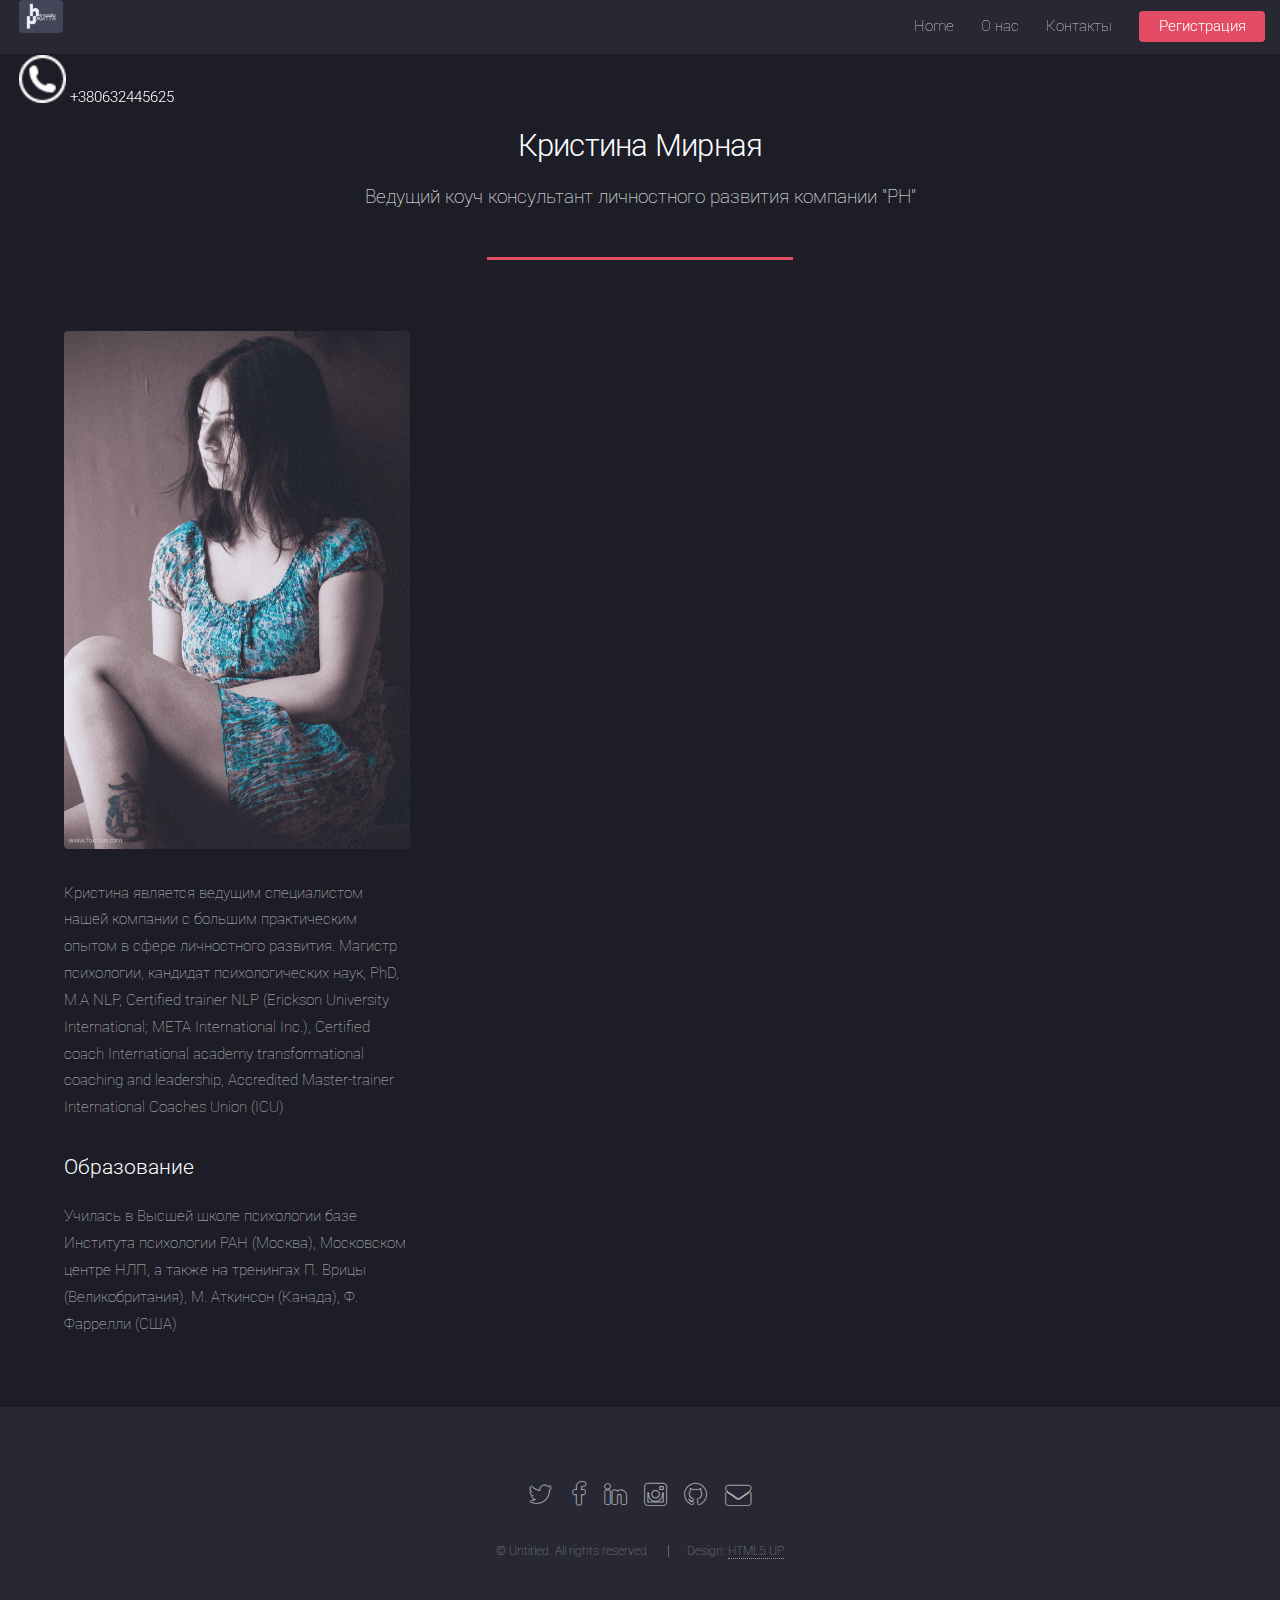
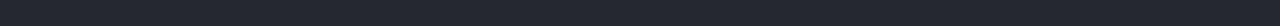
==== commit efe45ac5: "Uproved" ====
--- a/left-sidebar.html
+++ b/left-sidebar.html
@@ -44,14 +44,14 @@
 				<div id="main" class="wrapper style1">
 					<div class="container">
 						<header class="major">
-							<h2>Left Sidebar</h2>
-							<p>Ipsum dolor feugiat aliquam tempus sed magna lorem consequat accumsan</p>
+							<h2>Кристина Мирная</h2>
+							<p>Ведущий коуч консультант личностного развития компании "PH"</p>
 						</header>
 						<div class="row 150%">
 							<div class="4u 12u$(medium)">
 
 								<!-- Sidebar -->
-									<section id="sidebar">
+	<!--								<section id="sidebar">
 										<section>
 											<h3>Magna Feugiat</h3>
 											<p>Sed tristique purus vitae volutpat commodo suscipit amet sed nibh. Proin a ullamcorper sed blandit. Sed tristique purus vitae volutpat commodo suscipit ullamcorper commodo suscipit amet sed nibh. Proin a ullamcorper sed blandit..</p>
@@ -76,22 +76,24 @@
 
 							</div>
 							<div class="8u$ 12u$(medium) important(medium)">
+							-->
 
 								<!-- Content -->
 									<section id="content">
 										<a href="#" class="image fit"><img src="images/pic05.jpg" alt="" /></a>
-										<h3>Dolore Amet Consequat</h3>
-										<p>Aliquam massa urna, imperdiet sit amet mi non, bibendum euismod est. Curabitur mi justo, tincidunt vel eros ullamcorper, porta cursus justo. Cras vel neque eros. Vestibulum diam quam, mollis at magna consectetur non, malesuada quis augue. Morbi tincidunt pretium interdum est. Curabitur mi justo, tincidunt vel eros ullamcorper, porta cursus justo. Cras vel neque eros. Vestibulum diam.</p>
-										<p>Vestibulum diam quam, mollis at consectetur non, malesuada quis augue. Morbi tincidunt pretium interdum. Morbi mattis elementum orci, nec dictum porta cursus justo. Quisque ultricies lorem in ligula condimentum, et egestas turpis sagittis. Cras ac nunc urna. Nullam eget lobortis purus. Phasellus vitae tortor non est placerat tristique.</p>
-										<h3>Sed Magna Ornare</h3>
-										<p>In vestibulum massa quis arcu lobortis tempus. Nam pretium arcu in odio vulputate luctus. Suspendisse euismod lorem eget lacinia fringilla. Sed sed felis justo. Nunc sodales elit in laoreet aliquam. Nam gravida, nisl sit amet iaculis porttitor, risus nisi rutrum metus.</p>
-										<ul>
+										<h3></h3>
+										<p>Кристина является ведущим специалистом нашей компании с большим практическим опытом в сфере личностного развития. 
+											Магистр психологии, кандидат психологических наук, PhD, M.A NLP, Certified trainer NLP (Erickson University International; META International Inc.), Certified coach International academy transformational coaching and leadership, Accredited Master-trainer International Coaches Union (ICU)</p>
+										
+										<h3>Образование</h3>
+										<p>Училась в Высшей школе психологии базе Института психологии РАН (Москва), Московском центре НЛП, а также на тренингах П. Врицы (Великобритания), М. Аткинсон (Канада), Ф. Фаррелли (США)</p>
+									<!--	<ul>
 											<li>Faucibus orci lobortis ac adipiscing integer.</li>
 											<li>Col accumsan arcu mi aliquet placerat.</li>
 											<li>Lobortis vestibulum ut magna tempor massa nascetur.</li>
 											<li>Blandit massa non blandit tempor interdum.</li>
 											<li>Lacinia mattis arcu nascetur lobortis.</li>
-										</ul>
+										</ul> -->
 									</section>
 
 							</div>
--- a/assets/css/main.css
+++ b/assets/css/main.css
@@ -2459,6 +2459,7 @@
 		display: inline-block;
 		position: relative;
 		overflow: hidden;
+        z-index: 99;
 		width: 9.25%;
 	}
 
@@ -4035,16 +4036,43 @@
 .option_radio{
 	clear:both;
 }
+/*
 .telep{
 
     float: right;
     margin-right: 58%;
 
 }
+*/
+
 .telep img{
 
     width: 10%;
 }
 .liquid_form{
     visibility: hidden;
+}
+.Thnx{
+
+    height: 100%;
+    position: absolute;
+    display: none;
+
+}
+.Thnx button{
+    background-color: #ffffff;
+    color: #e44c65 !important;
+    width: 25%;
+    height: 30px;
+    font-size: 1.2em;
+    display: block;
+    margin-left: auto;
+    margin-right: auto;
+}
+.Thnx button:hover{
+    background-color: #e44c65;
+    color:#ffffff !important;
+}
+#banner:before{
+    height: 0vh;
 }